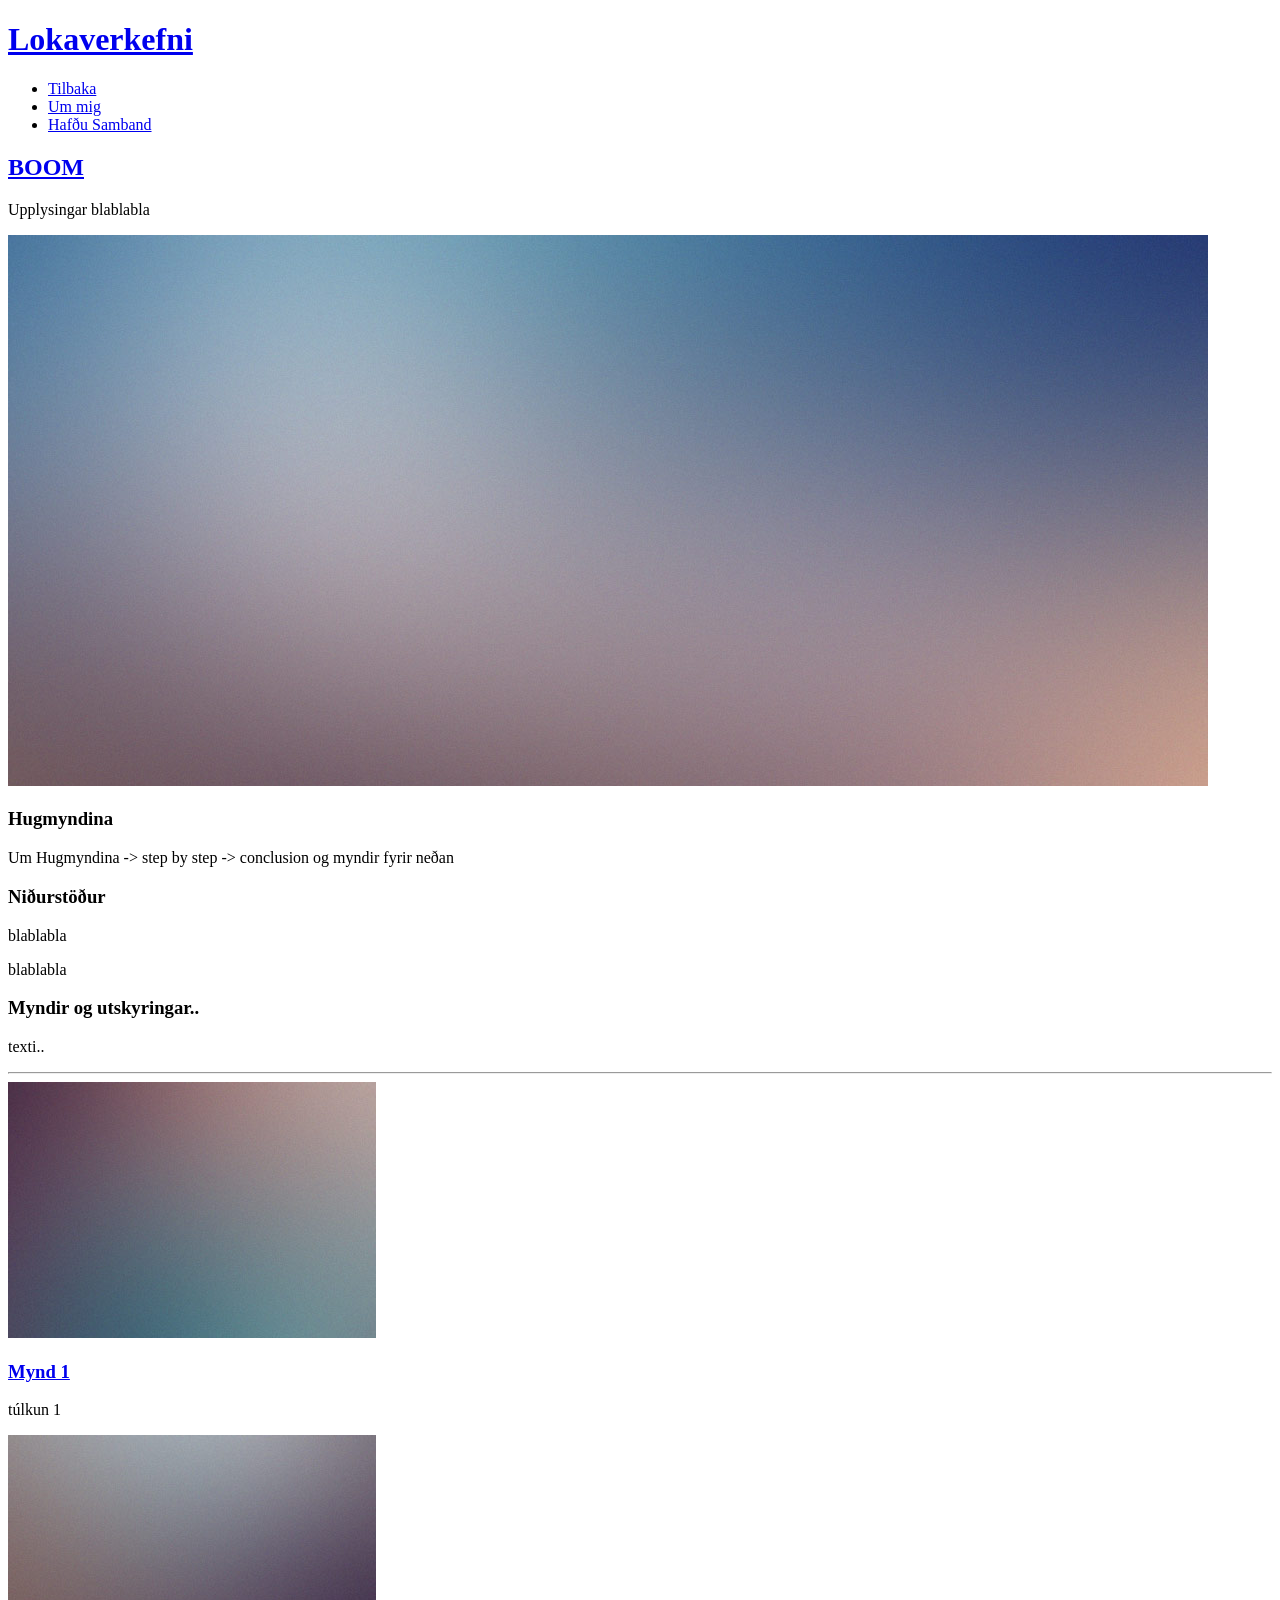
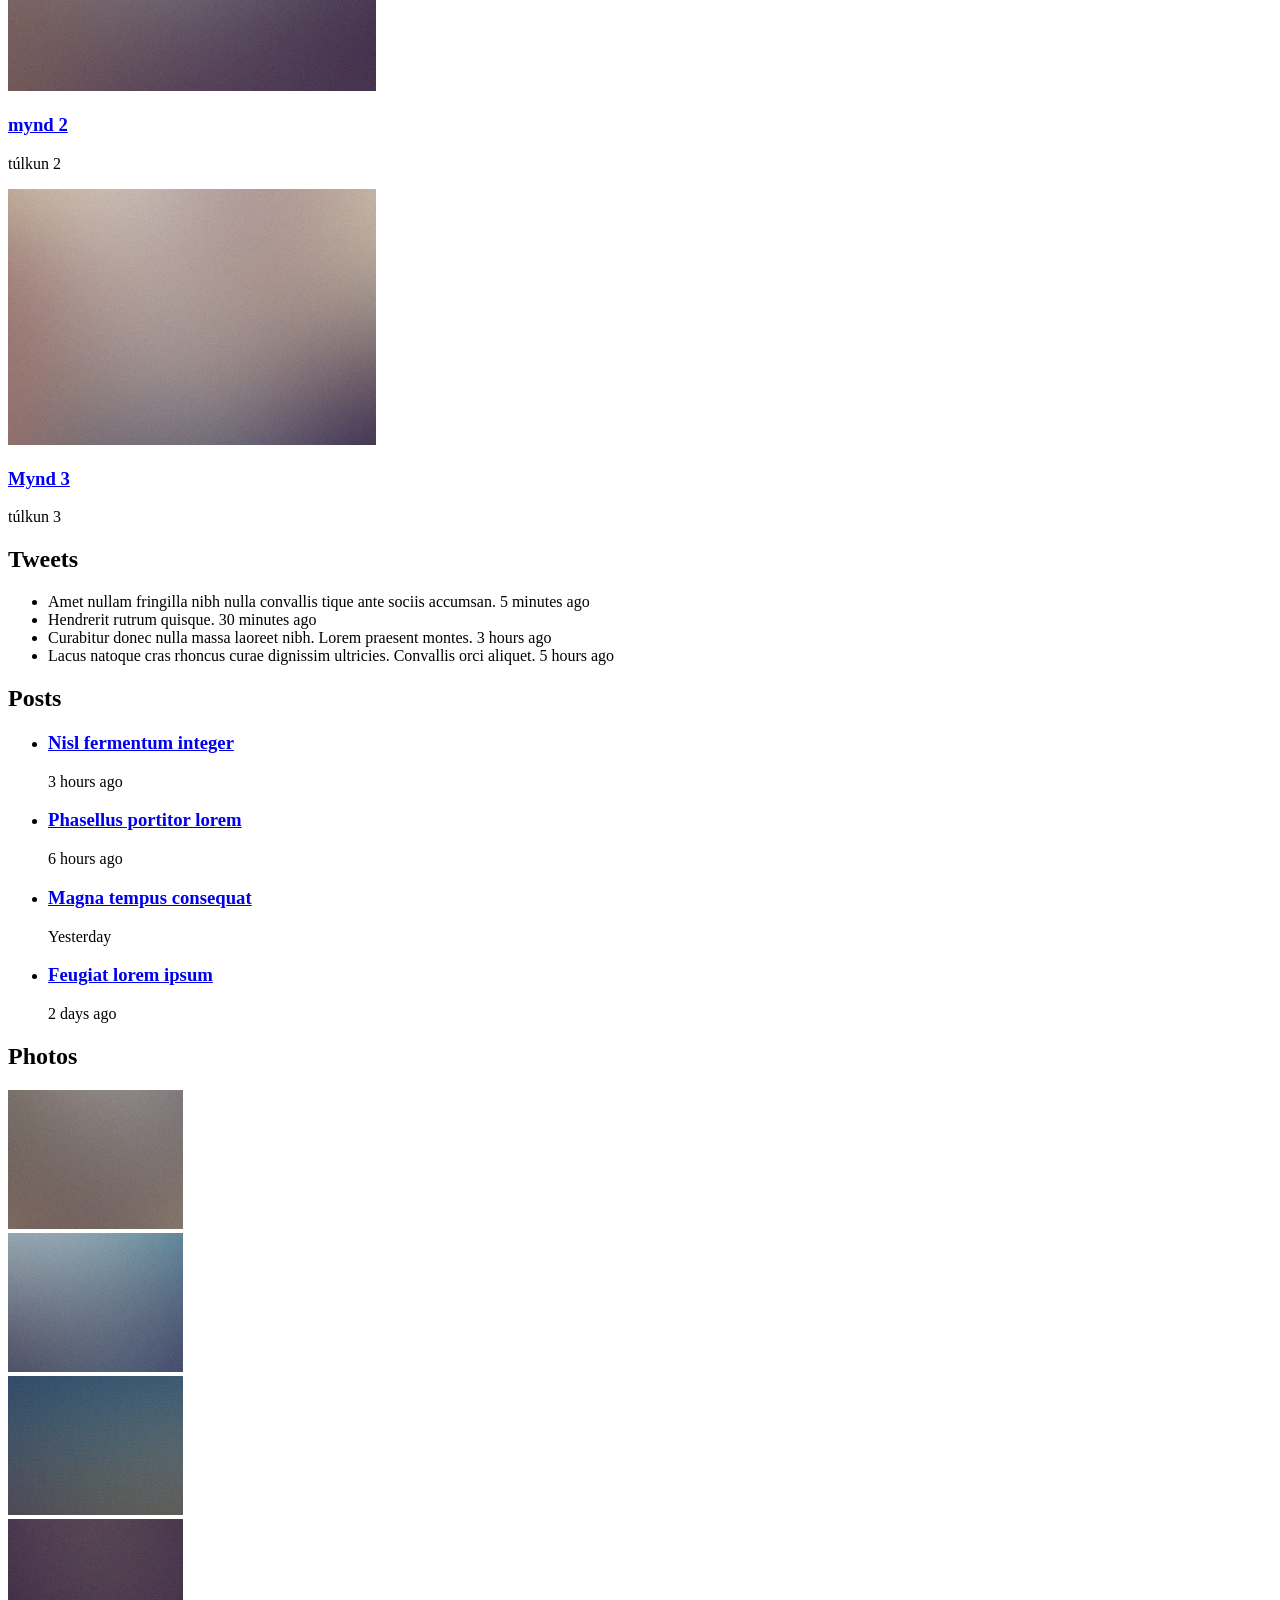
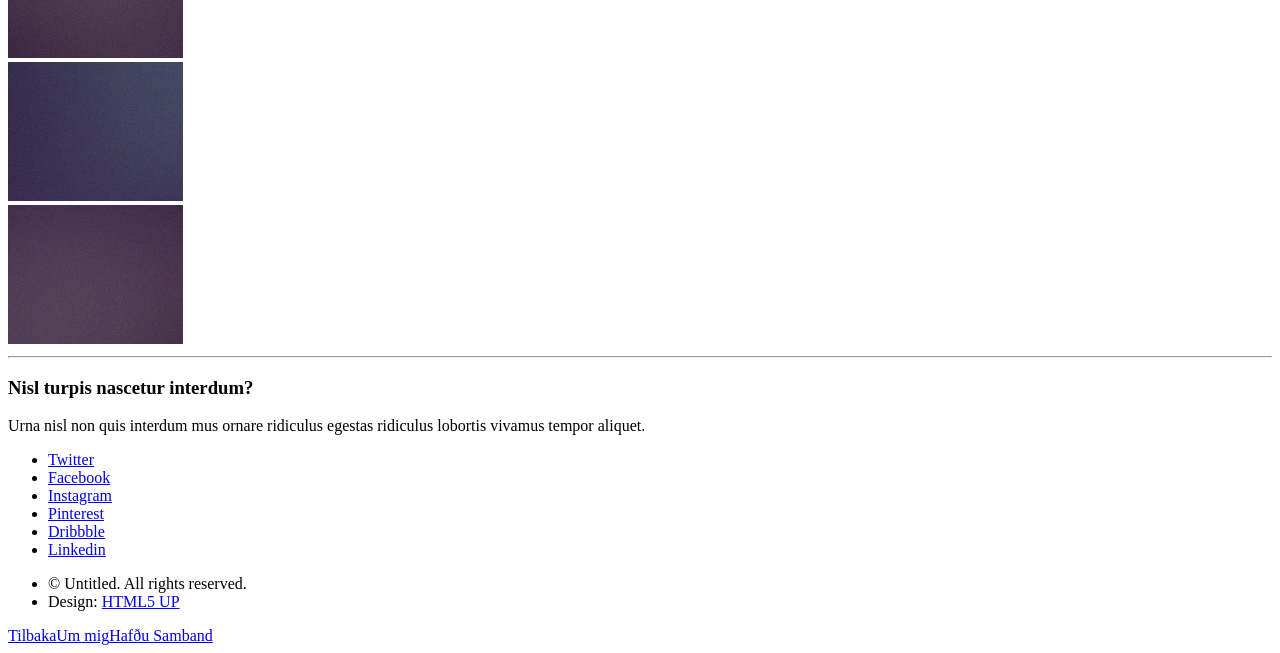
==== Lokaverkefni.html @ ed32958e "first commit" ====
<!DOCTYPE HTML>
<!--
	Helios by HTML5 UP
	html5up.net | @ajlkn
	Free for personal and commercial use under the CCA 3.0 license (html5up.net/license)
-->
<html>
	<head>
		<title>No Sidebar - Helios by HTML5 UP</title>
		<meta charset="utf-8" />
		<meta name="viewport" content="width=device-width, initial-scale=1, user-scalable=no" />
		<link rel="stylesheet" href="assets/css/main.css" />
		<noscript><link rel="stylesheet" href="assets/css/noscript.css" /></noscript>
	</head>
	<body class="no-sidebar is-preload">
		<div id="page-wrapper">

			<!-- Header -->
				<div id="header">

					<!-- Inner -->
						<div class="inner">
							<header>
								<h1><a href="index.html" id="logo">Lokaverkefni</a></h1>
							</header>
						</div>

					<!-- Nav -->
						<nav id="nav">
							<ul>
								<li><a href="index.html">Tilbaka</a></li>
								<li><a href="left-sidebar.html">Um mig</a></li>
								<li><a href="right-sidebar.html">Hafðu Samband</a></li>
							</ul>
						</nav>

				</div>

			<!-- Main -->
				<div class="wrapper style1">

					<div class="container">
						<article id="main" class="special">
							<header>
								<h2><a href="#">BOOM</a></h2>
								<p>
									Upplysingar blablabla
								</p>
							</header>
							<a href="#" class="image featured"><img src="images/pic06.jpg" alt="" /></a>
								<h3>Hugmyndina</h3>
							<p>
								Um Hugmyndina -> step by step -> conclusion og myndir fyrir neðan
							</p>
							<section>
								<header>
									<h3>Niðurstöður</h3>
								</header>
								<p>
									blablabla
								</p>
								<p>
								blablabla
								</p>
							</section>
							<section>
								<header>
									<h3>Myndir og utskyringar..</h3>
								</header>
								<p>
									texti..
								</p>
							</section>
						</article>
						<hr />
						<div class="row">
							<article class="col-4 col-12-mobile special">
								<a href="#" class="image featured"><img src="images/pic07.jpg" alt="" /></a>
								<header>
									<h3><a href="#">Mynd 1</a></h3>
								</header>
								<p>
								túlkun 1
								</p>
							</article>
							<article class="col-4 col-12-mobile special">
								<a href="#" class="image featured"><img src="images/pic08.jpg" alt="" /></a>
								<header>
									<h3><a href="#">mynd 2</a></h3>
								</header>
								<p>
								túlkun 2
								</p>
							</article>
							<article class="col-4 col-12-mobile special">
								<a href="#" class="image featured"><img src="images/pic09.jpg" alt="" /></a>
								<header>
									<h3><a href="#">Mynd 3</a></h3>
								</header>
								<p>
								túlkun 3
								</p>
							</article>
						</div>
					</div>

				</div>

			<!-- Footer -->
				<div id="footer">
					<div class="container">
						<div class="row">

							<!-- Tweets -->
								<section class="col-4 col-12-mobile">
									<header>
										<h2 class="icon brands fa-twitter circled"><span class="label">Tweets</span></h2>
									</header>
									<ul class="divided">
										<li>
											<article class="tweet">
												Amet nullam fringilla nibh nulla convallis tique ante sociis accumsan.
												<span class="timestamp">5 minutes ago</span>
											</article>
										</li>
										<li>
											<article class="tweet">
												Hendrerit rutrum quisque.
												<span class="timestamp">30 minutes ago</span>
											</article>
										</li>
										<li>
											<article class="tweet">
												Curabitur donec nulla massa laoreet nibh. Lorem praesent montes.
												<span class="timestamp">3 hours ago</span>
											</article>
										</li>
										<li>
											<article class="tweet">
												Lacus natoque cras rhoncus curae dignissim ultricies. Convallis orci aliquet.
												<span class="timestamp">5 hours ago</span>
											</article>
										</li>
									</ul>
								</section>

							<!-- Posts -->
								<section class="col-4 col-12-mobile">
									<header>
										<h2 class="icon solid fa-file circled"><span class="label">Posts</span></h2>
									</header>
									<ul class="divided">
										<li>
											<article class="post stub">
												<header>
													<h3><a href="#">Nisl fermentum integer</a></h3>
												</header>
												<span class="timestamp">3 hours ago</span>
											</article>
										</li>
										<li>
											<article class="post stub">
												<header>
													<h3><a href="#">Phasellus portitor lorem</a></h3>
												</header>
												<span class="timestamp">6 hours ago</span>
											</article>
										</li>
										<li>
											<article class="post stub">
												<header>
													<h3><a href="#">Magna tempus consequat</a></h3>
												</header>
												<span class="timestamp">Yesterday</span>
											</article>
										</li>
										<li>
											<article class="post stub">
												<header>
													<h3><a href="#">Feugiat lorem ipsum</a></h3>
												</header>
												<span class="timestamp">2 days ago</span>
											</article>
										</li>
									</ul>
								</section>

							<!-- Photos -->
								<section class="col-4 col-12-mobile">
									<header>
										<h2 class="icon solid fa-camera circled"><span class="label">Photos</span></h2>
									</header>
									<div class="row gtr-25">
										<div class="col-6">
											<a href="#" class="image fit"><img src="images/pic10.jpg" alt="" /></a>
										</div>
										<div class="col-6">
											<a href="#" class="image fit"><img src="images/pic11.jpg" alt="" /></a>
										</div>
										<div class="col-6">
											<a href="#" class="image fit"><img src="images/pic12.jpg" alt="" /></a>
										</div>
										<div class="col-6">
											<a href="#" class="image fit"><img src="images/pic13.jpg" alt="" /></a>
										</div>
										<div class="col-6">
											<a href="#" class="image fit"><img src="images/pic14.jpg" alt="" /></a>
										</div>
										<div class="col-6">
											<a href="#" class="image fit"><img src="images/pic15.jpg" alt="" /></a>
										</div>
									</div>
								</section>

						</div>
						<hr />
						<div class="row">
							<div class="col-12">

								<!-- Contact -->
									<section class="contact">
										<header>
											<h3>Nisl turpis nascetur interdum?</h3>
										</header>
										<p>Urna nisl non quis interdum mus ornare ridiculus egestas ridiculus lobortis vivamus tempor aliquet.</p>
										<ul class="icons">
											<li><a href="#" class="icon brands fa-twitter"><span class="label">Twitter</span></a></li>
											<li><a href="#" class="icon brands fa-facebook-f"><span class="label">Facebook</span></a></li>
											<li><a href="#" class="icon brands fa-instagram"><span class="label">Instagram</span></a></li>
											<li><a href="#" class="icon brands fa-pinterest"><span class="label">Pinterest</span></a></li>
											<li><a href="#" class="icon brands fa-dribbble"><span class="label">Dribbble</span></a></li>
											<li><a href="#" class="icon brands fa-linkedin-in"><span class="label">Linkedin</span></a></li>
										</ul>
									</section>

								<!-- Copyright -->
									<div class="copyright">
										<ul class="menu">
											<li>&copy; Untitled. All rights reserved.</li><li>Design: <a href="http://html5up.net">HTML5 UP</a></li>
										</ul>
									</div>

							</div>

						</div>
					</div>
				</div>

		</div>

		<!-- Scripts -->
			<script src="assets/js/jquery.min.js"></script>
			<script src="assets/js/jquery.dropotron.min.js"></script>
			<script src="assets/js/jquery.scrolly.min.js"></script>
			<script src="assets/js/jquery.scrollex.min.js"></script>
			<script src="assets/js/browser.min.js"></script>
			<script src="assets/js/breakpoints.min.js"></script>
			<script src="assets/js/util.js"></script>
			<script src="assets/js/main.js"></script>

	</body>
</html>
---- assets/css/main.css ----
@import url("https://fonts.googleapis.com/css?family=Source+Sans+Pro:300,300italic,400,400italic,600");
@import url("fontawesome-all.min.css");

/*
	Helios by HTML5 UP
	html5up.net | @ajlkn
	Free for personal and commercial use under the CCA 3.0 license (html5up.net/license)
*/

html, body, div, span, applet, object,
iframe, h1, h2, h3, h4, h5, h6, p, blockquote,
pre, a, abbr, acronym, address, big, cite,
code, del, dfn, em, img, ins, kbd, q, s, samp,
small, strike, strong, sub, sup, tt, var, b,
u, i, center, dl, dt, dd, ol, ul, li, fieldset,
form, label, legend, table, caption, tbody,
tfoot, thead, tr, th, td, article, aside,
canvas, details, embed, figure, figcaption,
footer, header, hgroup, menu, nav, output, ruby,
section, summary, time, mark, audio, video {
	margin: 0;
	padding: 0;
	border: 0;
	font-size: 100%;
	font: inherit;
	vertical-align: baseline;}

article, aside, details, figcaption, figure,
footer, header, hgroup, menu, nav, section {
	display: block;}

body {
	line-height: 1;
}

ol, ul {
	list-style: none;
}

blockquote, q {
	quotes: none;
}

	blockquote:before, blockquote:after, q:before, q:after {
		content: '';
		content: none;
	}

table {
	border-collapse: collapse;
	border-spacing: 0;
}

body {
	-webkit-text-size-adjust: none;
}

mark {
	background-color: transparent;
	color: inherit;
}

input::-moz-focus-inner {
	border: 0;
	padding: 0;
}

input, select, textarea {
	-moz-appearance: none;
	-webkit-appearance: none;
	-ms-appearance: none;
	appearance: none;
}

/* Basic */

	html {
		box-sizing: border-box;
	}

	*, *:before, *:after {
		box-sizing: inherit;
	}

	body {
		background: #f0f4f4;
		color: #5b5b5b;
		font-size: 15pt;
		line-height: 1.85em;
		font-family: 'Source Sans Pro', sans-serif;
		font-weight: 300;
	}

		body.is-preload *, body.is-preload *:before, body.is-preload *:after {
			-moz-animation: none !important;
			-webkit-animation: none !important;
			-ms-animation: none !important;
			animation: none !important;
			-moz-transition: none !important;
			-webkit-transition: none !important;
			-ms-transition: none !important;
			transition: none !important;
		}

	input, textarea, select {
		font-size: 15pt;
		line-height: 1.85em;
		font-family: 'Source Sans Pro', sans-serif;
		font-weight: 300;
	}

	h1, h2, h3, h4, h5, h6 {
		font-weight: 400;
		color: #483949;
		line-height: 1.25em;
	}

	h1 a, h2 a, h3 a, h4 a, h5 a, h6 a {
		color: inherit;
		text-decoration: none;
		border-bottom-color: transparent;
	}

	h1 strong, h2 strong, h3 strong, h4 strong, h5 strong, h6 strong {
		font-weight: 600;
	}

	h2 {
		font-size: 2.85em;
	}

	h3 {
		font-size: 1.25em;
	}

	h4 {
		font-size: 1em;
		margin: 0 0 0.25em 0;
	}

	strong, b {
		font-weight: 400;
		color: #483949;
	}

	em, i {
		font-style: italic;
	}

	a {
		color: inherit;
		border-bottom: solid 1px rgba(128, 128, 128, 0.15);
		text-decoration: none;
		-moz-transition: background-color 0.35s ease-in-out, color 0.35s ease-in-out, border-bottom-color 0.35s ease-in-out;
		-webkit-transition: background-color 0.35s ease-in-out, color 0.35s ease-in-out, border-bottom-color 0.35s ease-in-out;
		-ms-transition: background-color 0.35s ease-in-out, color 0.35s ease-in-out, border-bottom-color 0.35s ease-in-out;
		transition: background-color 0.35s ease-in-out, color 0.35s ease-in-out, border-bottom-color 0.35s ease-in-out;
	}

		a:hover {
			color: #ef8376;
			border-bottom-color: transparent;
		}

	sub {
		position: relative;
		top: 0.5em;
		font-size: 0.8em;
	}

	sup {
		position: relative;
		top: -0.5em;
		font-size: 0.8em;
	}

	blockquote {
		border-left: solid 0.5em #ddd;
		padding: 1em 0 1em 2em;
		font-style: italic;
	}

	p, ul, ol, dl, table {
		margin-bottom: 1em;
	}

	p {
		text-align: justify;
	}

	br.clear {
		clear: both;
	}

	hr {
		position: relative;
		display: block;
		border: 0;
		top: 4.5em;
		margin-bottom: 9em;
		height: 6px;
		border-top: solid 1px rgba(128, 128, 128, 0.2);
		border-bottom: solid 1px rgba(128, 128, 128, 0.2);
	}

		hr:before, hr:after {
			content: '';
			position: absolute;
			top: -8px;
			display: block;
			width: 1px;
			height: 21px;
			background: rgba(128, 128, 128, 0.2);
		}

		hr:before {
			left: -1px;
		}

		hr:after {
			right: -1px;
		}

	.timestamp {
		color: rgba(128, 128, 128, 0.75);
		font-size: 0.8em;
	}

/* Container */

	.container {
		margin: 0 auto;
		max-width: 100%;
		width: 1400px;
	}

		@media screen and (max-width: 1680px) {

			.container {
				width: 1200px;
			}

		}

		@media screen and (max-width: 1280px) {

			.container {
				width: 100%;
			}

		}

		@media screen and (max-width: 960px) {

			.container {
				width: 100%;
			}

		}

		@media screen and (max-width: 840px) {

			.container {
				width: 100%;
			}

		}

		@media screen and (max-width: 736px) {

			.container {
				width: 100%;
			}

		}

/* Row */

	.row {
		display: flex;
		flex-wrap: wrap;
		box-sizing: border-box;
		align-items: stretch;
	}

		.row > * {
			box-sizing: border-box;
		}

		.row.gtr-uniform > * > :last-child {
			margin-bottom: 0;
		}

		.row.aln-left {
			justify-content: flex-start;
		}

		.row.aln-center {
			justify-content: center;
		}

		.row.aln-right {
			justify-content: flex-end;
		}

		.row.aln-top {
			align-items: flex-start;
		}

		.row.aln-middle {
			align-items: center;
		}

		.row.aln-bottom {
			align-items: flex-end;
		}

		.row > .imp {
			order: -1;
		}

		.row > .col-1 {
			width: 8.33333%;
		}

		.row > .off-1 {
			margin-left: 8.33333%;
		}

		.row > .col-2 {
			width: 16.66667%;
		}

		.row > .off-2 {
			margin-left: 16.66667%;
		}

		.row > .col-3 {
			width: 25%;
		}

		.row > .off-3 {
			margin-left: 25%;
		}

		.row > .col-4 {
			width: 33.33333%;
		}

		.row > .off-4 {
			margin-left: 33.33333%;
		}

		.row > .col-5 {
			width: 41.66667%;
		}

		.row > .off-5 {
			margin-left: 41.66667%;
		}

		.row > .col-6 {
			width: 50%;
		}

		.row > .off-6 {
			margin-left: 50%;
		}

		.row > .col-7 {
			width: 58.33333%;
		}

		.row > .off-7 {
			margin-left: 58.33333%;
		}

		.row > .col-8 {
			width: 66.66667%;
		}

		.row > .off-8 {
			margin-left: 66.66667%;
		}

		.row > .col-9 {
			width: 75%;
		}

		.row > .off-9 {
			margin-left: 75%;
		}

		.row > .col-10 {
			width: 83.33333%;
		}

		.row > .off-10 {
			margin-left: 83.33333%;
		}

		.row > .col-11 {
			width: 91.66667%;
		}

		.row > .off-11 {
			margin-left: 91.66667%;
		}

		.row > .col-12 {
			width: 100%;
		}

		.row > .off-12 {
			margin-left: 100%;
		}

		.row.gtr-0 {
			margin-top: 0px;
			margin-left: 0px;
		}

			.row.gtr-0 > * {
				padding: 0px 0 0 0px;
			}

			.row.gtr-0.gtr-uniform {
				margin-top: 0px;
			}

				.row.gtr-0.gtr-uniform > * {
					padding-top: 0px;
				}

		.row.gtr-25 {
			margin-top: -10px;
			margin-left: -10px;
		}

			.row.gtr-25 > * {
				padding: 10px 0 0 10px;
			}

			.row.gtr-25.gtr-uniform {
				margin-top: -10px;
			}

				.row.gtr-25.gtr-uniform > * {
					padding-top: 10px;
				}

		.row.gtr-50 {
			margin-top: -20px;
			margin-left: -20px;
		}

			.row.gtr-50 > * {
				padding: 20px 0 0 20px;
			}

			.row.gtr-50.gtr-uniform {
				margin-top: -20px;
			}

				.row.gtr-50.gtr-uniform > * {
					padding-top: 20px;
				}

		.row {
			margin-top: -40px;
			margin-left: -40px;
		}

			.row > * {
				padding: 40px 0 0 40px;
			}

			.row.gtr-uniform {
				margin-top: -40px;
			}

				.row.gtr-uniform > * {
					padding-top: 40px;
				}

		.row.gtr-150 {
			margin-top: -60px;
			margin-left: -60px;
		}

			.row.gtr-150 > * {
				padding: 60px 0 0 60px;
			}

			.row.gtr-150.gtr-uniform {
				margin-top: -60px;
			}

				.row.gtr-150.gtr-uniform > * {
					padding-top: 60px;
				}

		.row.gtr-200 {
			margin-top: -80px;
			margin-left: -80px;
		}

			.row.gtr-200 > * {
				padding: 80px 0 0 80px;
			}

			.row.gtr-200.gtr-uniform {
				margin-top: -80px;
			}

				.row.gtr-200.gtr-uniform > * {
					padding-top: 80px;
				}

		@media screen and (max-width: 1680px) {

			.row {
				display: flex;
				flex-wrap: wrap;
				box-sizing: border-box;
				align-items: stretch;
			}

				.row > * {
					box-sizing: border-box;
				}

				.row.gtr-uniform > * > :last-child {
					margin-bottom: 0;
				}

				.row.aln-left {
					justify-content: flex-start;
				}

				.row.aln-center {
					justify-content: center;
				}

				.row.aln-right {
					justify-content: flex-end;
				}

				.row.aln-top {
					align-items: flex-start;
				}

				.row.aln-middle {
					align-items: center;
				}

				.row.aln-bottom {
					align-items: flex-end;
				}

				.row > .imp-wide {
					order: -1;
				}

				.row > .col-1-wide {
					width: 8.33333%;
				}

				.row > .off-1-wide {
					margin-left: 8.33333%;
				}

				.row > .col-2-wide {
					width: 16.66667%;
				}

				.row > .off-2-wide {
					margin-left: 16.66667%;
				}

				.row > .col-3-wide {
					width: 25%;
				}

				.row > .off-3-wide {
					margin-left: 25%;
				}

				.row > .col-4-wide {
					width: 33.33333%;
				}

				.row > .off-4-wide {
					margin-left: 33.33333%;
				}

				.row > .col-5-wide {
					width: 41.66667%;
				}

				.row > .off-5-wide {
					margin-left: 41.66667%;
				}

				.row > .col-6-wide {
					width: 50%;
				}

				.row > .off-6-wide {
					margin-left: 50%;
				}

				.row > .col-7-wide {
					width: 58.33333%;
				}

				.row > .off-7-wide {
					margin-left: 58.33333%;
				}

				.row > .col-8-wide {
					width: 66.66667%;
				}

				.row > .off-8-wide {
					margin-left: 66.66667%;
				}

				.row > .col-9-wide {
					width: 75%;
				}

				.row > .off-9-wide {
					margin-left: 75%;
				}

				.row > .col-10-wide {
					width: 83.33333%;
				}

				.row > .off-10-wide {
					margin-left: 83.33333%;
				}

				.row > .col-11-wide {
					width: 91.66667%;
				}

				.row > .off-11-wide {
					margin-left: 91.66667%;
				}

				.row > .col-12-wide {
					width: 100%;
				}

				.row > .off-12-wide {
					margin-left: 100%;
				}

				.row.gtr-0 {
					margin-top: 0px;
					margin-left: 0px;
				}

					.row.gtr-0 > * {
						padding: 0px 0 0 0px;
					}

					.row.gtr-0.gtr-uniform {
						margin-top: 0px;
					}

						.row.gtr-0.gtr-uniform > * {
							padding-top: 0px;
						}

				.row.gtr-25 {
					margin-top: -10px;
					margin-left: -10px;
				}

					.row.gtr-25 > * {
						padding: 10px 0 0 10px;
					}

					.row.gtr-25.gtr-uniform {
						margin-top: -10px;
					}

						.row.gtr-25.gtr-uniform > * {
							padding-top: 10px;
						}

				.row.gtr-50 {
					margin-top: -20px;
					margin-left: -20px;
				}

					.row.gtr-50 > * {
						padding: 20px 0 0 20px;
					}

					.row.gtr-50.gtr-uniform {
						margin-top: -20px;
					}

						.row.gtr-50.gtr-uniform > * {
							padding-top: 20px;
						}

				.row {
					margin-top: -40px;
					margin-left: -40px;
				}

					.row > * {
						padding: 40px 0 0 40px;
					}

					.row.gtr-uniform {
						margin-top: -40px;
					}

						.row.gtr-uniform > * {
							padding-top: 40px;
						}

				.row.gtr-150 {
					margin-top: -60px;
					margin-left: -60px;
				}

					.row.gtr-150 > * {
						padding: 60px 0 0 60px;
					}

					.row.gtr-150.gtr-uniform {
						margin-top: -60px;
					}

						.row.gtr-150.gtr-uniform > * {
							padding-top: 60px;
						}

				.row.gtr-200 {
					margin-top: -80px;
					margin-left: -80px;
				}

					.row.gtr-200 > * {
						padding: 80px 0 0 80px;
					}

					.row.gtr-200.gtr-uniform {
						margin-top: -80px;
					}

						.row.gtr-200.gtr-uniform > * {
							padding-top: 80px;
						}

		}

		@media screen and (max-width: 1280px) {

			.row {
				display: flex;
				flex-wrap: wrap;
				box-sizing: border-box;
				align-items: stretch;
			}

				.row > * {
					box-sizing: border-box;
				}

				.row.gtr-uniform > * > :last-child {
					margin-bottom: 0;
				}

				.row.aln-left {
					justify-content: flex-start;
				}

				.row.aln-center {
					justify-content: center;
				}

				.row.aln-right {
					justify-content: flex-end;
				}

				.row.aln-top {
					align-items: flex-start;
				}

				.row.aln-middle {
					align-items: center;
				}

				.row.aln-bottom {
					align-items: flex-end;
				}

				.row > .imp-normal {
					order: -1;
				}

				.row > .col-1-normal {
					width: 8.33333%;
				}

				.row > .off-1-normal {
					margin-left: 8.33333%;
				}

				.row > .col-2-normal {
					width: 16.66667%;
				}

				.row > .off-2-normal {
					margin-left: 16.66667%;
				}

				.row > .col-3-normal {
					width: 25%;
				}

				.row > .off-3-normal {
					margin-left: 25%;
				}

				.row > .col-4-normal {
					width: 33.33333%;
				}

				.row > .off-4-normal {
					margin-left: 33.33333%;
				}

				.row > .col-5-normal {
					width: 41.66667%;
				}

				.row > .off-5-normal {
					margin-left: 41.66667%;
				}

				.row > .col-6-normal {
					width: 50%;
				}

				.row > .off-6-normal {
					margin-left: 50%;
				}

				.row > .col-7-normal {
					width: 58.33333%;
				}

				.row > .off-7-normal {
					margin-left: 58.33333%;
				}

				.row > .col-8-normal {
					width: 66.66667%;
				}

				.row > .off-8-normal {
					margin-left: 66.66667%;
				}

				.row > .col-9-normal {
					width: 75%;
				}

				.row > .off-9-normal {
					margin-left: 75%;
				}

				.row > .col-10-normal {
					width: 83.33333%;
				}

				.row > .off-10-normal {
					margin-left: 83.33333%;
				}

				.row > .col-11-normal {
					width: 91.66667%;
				}

				.row > .off-11-normal {
					margin-left: 91.66667%;
				}

				.row > .col-12-normal {
					width: 100%;
				}

				.row > .off-12-normal {
					margin-left: 100%;
				}

				.row.gtr-0 {
					margin-top: 0px;
					margin-left: 0px;
				}

					.row.gtr-0 > * {
						padding: 0px 0 0 0px;
					}

					.row.gtr-0.gtr-uniform {
						margin-top: 0px;
					}

						.row.gtr-0.gtr-uniform > * {
							padding-top: 0px;
						}

				.row.gtr-25 {
					margin-top: -9px;
					margin-left: -9px;
				}

					.row.gtr-25 > * {
						padding: 9px 0 0 9px;
					}

					.row.gtr-25.gtr-uniform {
						margin-top: -9px;
					}

						.row.gtr-25.gtr-uniform > * {
							padding-top: 9px;
						}

				.row.gtr-50 {
					margin-top: -18px;
					margin-left: -18px;
				}

					.row.gtr-50 > * {
						padding: 18px 0 0 18px;
					}

					.row.gtr-50.gtr-uniform {
						margin-top: -18px;
					}

						.row.gtr-50.gtr-uniform > * {
							padding-top: 18px;
						}

				.row {
					margin-top: -36px;
					margin-left: -36px;
				}

					.row > * {
						padding: 36px 0 0 36px;
					}

					.row.gtr-uniform {
						margin-top: -36px;
					}

						.row.gtr-uniform > * {
							padding-top: 36px;
						}

				.row.gtr-150 {
					margin-top: -54px;
					margin-left: -54px;
				}

					.row.gtr-150 > * {
						padding: 54px 0 0 54px;
					}

					.row.gtr-150.gtr-uniform {
						margin-top: -54px;
					}

						.row.gtr-150.gtr-uniform > * {
							padding-top: 54px;
						}

				.row.gtr-200 {
					margin-top: -72px;
					margin-left: -72px;
				}

					.row.gtr-200 > * {
						padding: 72px 0 0 72px;
					}

					.row.gtr-200.gtr-uniform {
						margin-top: -72px;
					}

						.row.gtr-200.gtr-uniform > * {
							padding-top: 72px;
						}

		}

		@media screen and (max-width: 960px) {

			.row {
				display: flex;
				flex-wrap: wrap;
				box-sizing: border-box;
				align-items: stretch;
			}

				.row > * {
					box-sizing: border-box;
				}

				.row.gtr-uniform > * > :last-child {
					margin-bottom: 0;
				}

				.row.aln-left {
					justify-content: flex-start;
				}

				.row.aln-center {
					justify-content: center;
				}

				.row.aln-right {
					justify-content: flex-end;
				}

				.row.aln-top {
					align-items: flex-start;
				}

				.row.aln-middle {
					align-items: center;
				}

				.row.aln-bottom {
					align-items: flex-end;
				}

				.row > .imp-narrow {
					order: -1;
				}

				.row > .col-1-narrow {
					width: 8.33333%;
				}

				.row > .off-1-narrow {
					margin-left: 8.33333%;
				}

				.row > .col-2-narrow {
					width: 16.66667%;
				}

				.row > .off-2-narrow {
					margin-left: 16.66667%;
				}

				.row > .col-3-narrow {
					width: 25%;
				}

				.row > .off-3-narrow {
					margin-left: 25%;
				}

				.row > .col-4-narrow {
					width: 33.33333%;
				}

				.row > .off-4-narrow {
					margin-left: 33.33333%;
				}

				.row > .col-5-narrow {
					width: 41.66667%;
				}

				.row > .off-5-narrow {
					margin-left: 41.66667%;
				}

				.row > .col-6-narrow {
					width: 50%;
				}

				.row > .off-6-narrow {
					margin-left: 50%;
				}

				.row > .col-7-narrow {
					width: 58.33333%;
				}

				.row > .off-7-narrow {
					margin-left: 58.33333%;
				}

				.row > .col-8-narrow {
					width: 66.66667%;
				}

				.row > .off-8-narrow {
					margin-left: 66.66667%;
				}

				.row > .col-9-narrow {
					width: 75%;
				}

				.row > .off-9-narrow {
					margin-left: 75%;
				}

				.row > .col-10-narrow {
					width: 83.33333%;
				}

				.row > .off-10-narrow {
					margin-left: 83.33333%;
				}

				.row > .col-11-narrow {
					width: 91.66667%;
				}

				.row > .off-11-narrow {
					margin-left: 91.66667%;
				}

				.row > .col-12-narrow {
					width: 100%;
				}

				.row > .off-12-narrow {
					margin-left: 100%;
				}

				.row.gtr-0 {
					margin-top: 0px;
					margin-left: 0px;
				}

					.row.gtr-0 > * {
						padding: 0px 0 0 0px;
					}

					.row.gtr-0.gtr-uniform {
						margin-top: 0px;
					}

						.row.gtr-0.gtr-uniform > * {
							padding-top: 0px;
						}

				.row.gtr-25 {
					margin-top: -8px;
					margin-left: -8px;
				}

					.row.gtr-25 > * {
						padding: 8px 0 0 8px;
					}

					.row.gtr-25.gtr-uniform {
						margin-top: -8px;
					}

						.row.gtr-25.gtr-uniform > * {
							padding-top: 8px;
						}

				.row.gtr-50 {
					margin-top: -16px;
					margin-left: -16px;
				}

					.row.gtr-50 > * {
						padding: 16px 0 0 16px;
					}

					.row.gtr-50.gtr-uniform {
						margin-top: -16px;
					}

						.row.gtr-50.gtr-uniform > * {
							padding-top: 16px;
						}

				.row {
					margin-top: -32px;
					margin-left: -32px;
				}

					.row > * {
						padding: 32px 0 0 32px;
					}

					.row.gtr-uniform {
						margin-top: -32px;
					}

						.row.gtr-uniform > * {
							padding-top: 32px;
						}

				.row.gtr-150 {
					margin-top: -48px;
					margin-left: -48px;
				}

					.row.gtr-150 > * {
						padding: 48px 0 0 48px;
					}

					.row.gtr-150.gtr-uniform {
						margin-top: -48px;
					}

						.row.gtr-150.gtr-uniform > * {
							padding-top: 48px;
						}

				.row.gtr-200 {
					margin-top: -64px;
					margin-left: -64px;
				}

					.row.gtr-200 > * {
						padding: 64px 0 0 64px;
					}

					.row.gtr-200.gtr-uniform {
						margin-top: -64px;
					}

						.row.gtr-200.gtr-uniform > * {
							padding-top: 64px;
						}

		}

		@media screen and (max-width: 840px) {

			.row {
				display: flex;
				flex-wrap: wrap;
				box-sizing: border-box;
				align-items: stretch;
			}

				.row > * {
					box-sizing: border-box;
				}

				.row.gtr-uniform > * > :last-child {
					margin-bottom: 0;
				}

				.row.aln-left {
					justify-content: flex-start;
				}

				.row.aln-center {
					justify-content: center;
				}

				.row.aln-right {
					justify-content: flex-end;
				}

				.row.aln-top {
					align-items: flex-start;
				}

				.row.aln-middle {
					align-items: center;
				}

				.row.aln-bottom {
					align-items: flex-end;
				}

				.row > .imp-narrower {
					order: -1;
				}

				.row > .col-1-narrower {
					width: 8.33333%;
				}

				.row > .off-1-narrower {
					margin-left: 8.33333%;
				}

				.row > .col-2-narrower {
					width: 16.66667%;
				}

				.row > .off-2-narrower {
					margin-left: 16.66667%;
				}

				.row > .col-3-narrower {
					width: 25%;
				}

				.row > .off-3-narrower {
					margin-left: 25%;
				}

				.row > .col-4-narrower {
					width: 33.33333%;
				}

				.row > .off-4-narrower {
					margin-left: 33.33333%;
				}

				.row > .col-5-narrower {
					width: 41.66667%;
				}

				.row > .off-5-narrower {
					margin-left: 41.66667%;
				}

				.row > .col-6-narrower {
					width: 50%;
				}

				.row > .off-6-narrower {
					margin-left: 50%;
				}

				.row > .col-7-narrower {
					width: 58.33333%;
				}

				.row > .off-7-narrower {
					margin-left: 58.33333%;
				}

				.row > .col-8-narrower {
					width: 66.66667%;
				}

				.row > .off-8-narrower {
					margin-left: 66.66667%;
				}

				.row > .col-9-narrower {
					width: 75%;
				}

				.row > .off-9-narrower {
					margin-left: 75%;
				}

				.row > .col-10-narrower {
					width: 83.33333%;
				}

				.row > .off-10-narrower {
					margin-left: 83.33333%;
				}

				.row > .col-11-narrower {
					width: 91.66667%;
				}

				.row > .off-11-narrower {
					margin-left: 91.66667%;
				}

				.row > .col-12-narrower {
					width: 100%;
				}

				.row > .off-12-narrower {
					margin-left: 100%;
				}

				.row.gtr-0 {
					margin-top: 0px;
					margin-left: 0px;
				}

					.row.gtr-0 > * {
						padding: 0px 0 0 0px;
					}

					.row.gtr-0.gtr-uniform {
						margin-top: 0px;
					}

						.row.gtr-0.gtr-uniform > * {
							padding-top: 0px;
						}

				.row.gtr-25 {
					margin-top: -8px;
					margin-left: -8px;
				}

					.row.gtr-25 > * {
						padding: 8px 0 0 8px;
					}

					.row.gtr-25.gtr-uniform {
						margin-top: -8px;
					}

						.row.gtr-25.gtr-uniform > * {
							padding-top: 8px;
						}

				.row.gtr-50 {
					margin-top: -16px;
					margin-left: -16px;
				}

					.row.gtr-50 > * {
						padding: 16px 0 0 16px;
					}

					.row.gtr-50.gtr-uniform {
						margin-top: -16px;
					}

						.row.gtr-50.gtr-uniform > * {
							padding-top: 16px;
						}

				.row {
					margin-top: -32px;
					margin-left: -32px;
				}

					.row > * {
						padding: 32px 0 0 32px;
					}

					.row.gtr-uniform {
						margin-top: -32px;
					}

						.row.gtr-uniform > * {
							padding-top: 32px;
						}

				.row.gtr-150 {
					margin-top: -48px;
					margin-left: -48px;
				}

					.row.gtr-150 > * {
						padding: 48px 0 0 48px;
					}

					.row.gtr-150.gtr-uniform {
						margin-top: -48px;
					}

						.row.gtr-150.gtr-uniform > * {
							padding-top: 48px;
						}

				.row.gtr-200 {
					margin-top: -64px;
					margin-left: -64px;
				}

					.row.gtr-200 > * {
						padding: 64px 0 0 64px;
					}

					.row.gtr-200.gtr-uniform {
						margin-top: -64px;
					}

						.row.gtr-200.gtr-uniform > * {
							padding-top: 64px;
						}

		}

		@media screen and (max-width: 736px) {

			.row {
				display: flex;
				flex-wrap: wrap;
				box-sizing: border-box;
				align-items: stretch;
			}

				.row > * {
					box-sizing: border-box;
				}

				.row.gtr-uniform > * > :last-child {
					margin-bottom: 0;
				}

				.row.aln-left {
					justify-content: flex-start;
				}

				.row.aln-center {
					justify-content: center;
				}

				.row.aln-right {
					justify-content: flex-end;
				}

				.row.aln-top {
					align-items: flex-start;
				}

				.row.aln-middle {
					align-items: center;
				}

				.row.aln-bottom {
					align-items: flex-end;
				}

				.row > .imp-mobile {
					order: -1;
				}

				.row > .col-1-mobile {
					width: 8.33333%;
				}

				.row > .off-1-mobile {
					margin-left: 8.33333%;
				}

				.row > .col-2-mobile {
					width: 16.66667%;
				}

				.row > .off-2-mobile {
					margin-left: 16.66667%;
				}

				.row > .col-3-mobile {
					width: 25%;
				}

				.row > .off-3-mobile {
					margin-left: 25%;
				}

				.row > .col-4-mobile {
					width: 33.33333%;
				}

				.row > .off-4-mobile {
					margin-left: 33.33333%;
				}

				.row > .col-5-mobile {
					width: 41.66667%;
				}

				.row > .off-5-mobile {
					margin-left: 41.66667%;
				}

				.row > .col-6-mobile {
					width: 50%;
				}

				.row > .off-6-mobile {
					margin-left: 50%;
				}

				.row > .col-7-mobile {
					width: 58.33333%;
				}

				.row > .off-7-mobile {
					margin-left: 58.33333%;
				}

				.row > .col-8-mobile {
					width: 66.66667%;
				}

				.row > .off-8-mobile {
					margin-left: 66.66667%;
				}

				.row > .col-9-mobile {
					width: 75%;
				}

				.row > .off-9-mobile {
					margin-left: 75%;
				}

				.row > .col-10-mobile {
					width: 83.33333%;
				}

				.row > .off-10-mobile {
					margin-left: 83.33333%;
				}

				.row > .col-11-mobile {
					width: 91.66667%;
				}

				.row > .off-11-mobile {
					margin-left: 91.66667%;
				}

				.row > .col-12-mobile {
					width: 100%;
				}

				.row > .off-12-mobile {
					margin-left: 100%;
				}

				.row.gtr-0 {
					margin-top: 0px;
					margin-left: 0px;
				}

					.row.gtr-0 > * {
						padding: 0px 0 0 0px;
					}

					.row.gtr-0.gtr-uniform {
						margin-top: 0px;
					}

						.row.gtr-0.gtr-uniform > * {
							padding-top: 0px;
						}

				.row.gtr-25 {
					margin-top: -5px;
					margin-left: -5px;
				}

					.row.gtr-25 > * {
						padding: 5px 0 0 5px;
					}

					.row.gtr-25.gtr-uniform {
						margin-top: -5px;
					}

						.row.gtr-25.gtr-uniform > * {
							padding-top: 5px;
						}

				.row.gtr-50 {
					margin-top: -10px;
					margin-left: -10px;
				}

					.row.gtr-50 > * {
						padding: 10px 0 0 10px;
					}

					.row.gtr-50.gtr-uniform {
						margin-top: -10px;
					}

						.row.gtr-50.gtr-uniform > * {
							padding-top: 10px;
						}

				.row {
					margin-top: -20px;
					margin-left: -20px;
				}

					.row > * {
						padding: 20px 0 0 20px;
					}

					.row.gtr-uniform {
						margin-top: -20px;
					}

						.row.gtr-uniform > * {
							padding-top: 20px;
						}

				.row.gtr-150 {
					margin-top: -30px;
					margin-left: -30px;
				}

					.row.gtr-150 > * {
						padding: 30px 0 0 30px;
					}

					.row.gtr-150.gtr-uniform {
						margin-top: -30px;
					}

						.row.gtr-150.gtr-uniform > * {
							padding-top: 30px;
						}

				.row.gtr-200 {
					margin-top: -40px;
					margin-left: -40px;
				}

					.row.gtr-200 > * {
						padding: 40px 0 0 40px;
					}

					.row.gtr-200.gtr-uniform {
						margin-top: -40px;
					}

						.row.gtr-200.gtr-uniform > * {
							padding-top: 40px;
						}

		}

/* Sections/Article */

	section, article {
		margin-bottom: 3em;
	}

		section > :last-child, section:last-child, article > :last-child, article:last-child {
			margin-bottom: 0;
		}

		section.special > header, section.special > footer, article.special > header, article.special > footer {
			text-align: center;
		}

	.row > section, .row > article {
		margin-bottom: 0;
	}

	header {
		margin: 0 0 1em 0;
	}

		header > p {
			display: block;
			font-size: 1.5em;
			margin: 1em 0 2em 0;
			line-height: 1.5em;
			text-align: inherit;
		}

	footer {
		margin: 2.5em 0 0 0;
	}

/* Image */

	.image {
		position: relative;
		display: inline-block;
		border: 0;
		outline: 0;
	}

		.image img {
			display: block;
			width: 100%;
		}

		.image.fit {
			display: block;
			width: 100%;
		}

		.image.featured {
			display: block;
			width: 100%;
			margin: 0 0 4em 0;
		}

		.image.left {
			float: left;
			margin: 0 2em 2em 0;
		}

		.image.centered {
			display: block;
			margin: 0 0 2em 0;
		}

			.image.centered img {
				margin: 0 auto;
				width: auto;
			}

/* List */

	ul {
		list-style: disc;
		padding-left: 1em;
	}

		ul li {
			padding-left: 0.5em;
		}

	ol {
		list-style: decimal;
		padding-left: 1.25em;
	}

		ol li {
			padding-left: 0.25em;
		}

/* Actions */

	ul.actions {
		margin: 3em 0 0 0;
		list-style: none;
		padding-left: 0;
	}

		form ul.actions {
			margin-top: 0;
		}

		ul.actions li {
			display: inline-block;
			margin: 0 0.75em 0 0.75em;
			padding-left: 0;
		}

			ul.actions li:first-child {
				margin-left: 0;
			}

			ul.actions li:last-child {
				margin-right: 0;
			}

/* Divided */

	ul.divided {
		list-style: none;
		padding-left: 0;
	}

		ul.divided li {
			border-top: solid 1px rgba(128, 128, 128, 0.2);
			padding-top: 1.5em;
			margin-top: 1.5em;
			padding-left: 0;
		}

			ul.divided li:first-child {
				border-top: 0;
				padding-top: 0;
				margin-top: 0;
			}

/* Menu */

	ul.menu {
		height: 1em;
		line-height: 1em;
		list-style: none;
		padding-left: 0;
	}

		ul.menu li {
			display: inline-block;
			border-left: solid 1px rgba(128, 128, 128, 0.2);
			padding-left: 1.25em;
			margin-left: 1.25em;
		}

			ul.menu li:first-child {
				border-left: 0;
				padding-left: 0;
				margin-left: 0;
			}

/* Icons */

	ul.icons {
		position: relative;
		background: rgba(128, 128, 128, 0.05);
		border-radius: 4em;
		display: inline-block;
		padding: 0.35em 0.75em 0.35em 0.75em;
		font-size: 1.25em;
		cursor: default;
		list-style: none;
	}

		ul.icons li {
			display: inline-block;
			padding-left: 0;
		}

			ul.icons li a {
				display: inline-block;
				background: none;
				width: 2.5em;
				height: 2.5em;
				line-height: 2.5em;
				text-align: center;
				border-radius: 100%;
				border: 0;
				color: inherit;
			}

				ul.icons li a:hover {
					color: #ef8376;
				}

/* Form */

	form label {
		display: block;
		font-weight: 400;
		color: #483949;
		margin: 0 0 1em 0;
	}

	form input[type="text"],
	form input[type="email"],
	form input[type="password"],
	form select,
	form textarea {
		-webkit-appearance: none;
		display: block;
		border: 0;
		background: #fafafa;
		width: 100%;
		border-radius: 0.5em;
		border: solid 1px #E5E5E5;
		padding: 1em;
		-moz-transition: background-color 0.35s ease-in-out, border-color 0.35s ease-in-out;
		-webkit-transition: background-color 0.35s ease-in-out, border-color 0.35s ease-in-out;
		-ms-transition: background-color 0.35s ease-in-out, border-color 0.35s ease-in-out;
		transition: background-color 0.35s ease-in-out, border-color 0.35s ease-in-out;
	}

		form input[type="text"]:focus,
		form input[type="email"]:focus,
		form input[type="password"]:focus,
		form select:focus,
		form textarea:focus {
			background: #fff;
			border-color: #df7366;
		}

	form input[type="text"],
	form input[type="email"],
	form input[type="password"],
	form select {
		line-height: 1em;
	}

	form textarea {
		min-height: 9em;
	}

	form ::-webkit-input-placeholder {
		color: #555 !important;
	}

	form :-moz-placeholder {
		color: #555 !important;
	}

	form ::-moz-placeholder {
		color: #555 !important;
	}

	form :-ms-input-placeholder {
		color: #555 !important;
	}

	form ::-moz-focus-inner {
		border: 0;
	}

/* Table */

	table {
		width: 100%;
	}

		table.default {
			width: 100%;
		}

			table.default tbody tr {
				border-top: solid 1px #e5e5e5;
			}

				table.default tbody tr:first-child {
					border-top: 0;
				}

				table.default tbody tr:nth-child(2n+1) {
					background: #fafafa;
				}

			table.default td {
				padding: 0.5em 1em 0.5em 1em;
			}

			table.default th {
				text-align: left;
				font-weight: 400;
				padding: 0.5em 1em 0.5em 1em;
			}

			table.default thead {
				border-bottom: solid 2px #e5e5e5;
			}

			table.default tfoot {
				border-top: solid 2px #e5e5e5;
			}

/* Button */

	input[type="button"],
	input[type="submit"],
	input[type="reset"],
	button,
	.button {
		position: relative;
		display: inline-block;
		background: #df7366;
		color: #fff;
		text-align: center;
		border-radius: 0.5em;
		text-decoration: none;
		padding: 0.65em 3em 0.65em 3em;
		border: 0;
		cursor: pointer;
		outline: 0;
		font-weight: 300;
		-moz-transition: background-color 0.35s ease-in-out, color 0.35s ease-in-out, border-bottom-color 0.35s ease-in-out;
		-webkit-transition: background-color 0.35s ease-in-out, color 0.35s ease-in-out, border-bottom-color 0.35s ease-in-out;
		-ms-transition: background-color 0.35s ease-in-out, color 0.35s ease-in-out, border-bottom-color 0.35s ease-in-out;
		transition: background-color 0.35s ease-in-out, color 0.35s ease-in-out, border-bottom-color 0.35s ease-in-out;
	}

		input[type="button"]:hover,
		input[type="submit"]:hover,
		input[type="reset"]:hover,
		button:hover,
		.button:hover {
			color: #fff;
			background: #ef8376;
		}

		input[type="button"].alt,
		input[type="submit"].alt,
		input[type="reset"].alt,
		button.alt,
		.button.alt {
			background: #2B252C;
		}

			input[type="button"].alt:hover,
			input[type="submit"].alt:hover,
			input[type="reset"].alt:hover,
			button.alt:hover,
			.button.alt:hover {
				background: #3B353C;
			}

/* Post */

	.post.stub {
		text-align: center;
	}

		.post.stub header {
			margin: 0;
		}

/* Icons */

	.icon {
		text-decoration: none;
		text-decoration: none;
	}

		.icon:before {
			-moz-osx-font-smoothing: grayscale;
			-webkit-font-smoothing: antialiased;
			display: inline-block;
			font-style: normal;
			font-variant: normal;
			text-rendering: auto;
			line-height: 1;
			text-transform: none !important;
			font-family: 'Font Awesome 5 Free';
			font-weight: 400;
		}

		.icon:before {
			line-height: inherit;
			font-size: 1.25em;
		}

		.icon > .label {
			display: none;
		}

		.icon.solid:before {
			font-weight: 900;
		}

		.icon.brands:before {
			font-family: 'Font Awesome 5 Brands';
		}

		.icon.circled {
			position: relative;
			display: inline-block;
			background: #2b252c;
			color: #fff;
			border-radius: 100%;
			width: 3em;
			height: 3em;
			line-height: 3em;
			text-align: center;
			font-size: 1.25em;
		}

			header .icon.circled {
				margin: 0 0 2em 0;
			}

/* Wrapper */

	.wrapper {
		background: #fff;
		margin: 0 0 2em 0;
		padding: 6em 0 6em 0;
	}

		.wrapper.style2 {
			padding-top: 0;
		}

/* Header */

	#header {
		position: relative;
		background-image: url("../../images/header.jpg");
		background-size: cover;
		background-position: center center;
		background-attachment: fixed;
		color: #fff;
		text-align: center;
		padding: 7.5em 0 2em 0;
		cursor: default;
	}

		#header:before {
			content: '';
			display: inline-block;
			vertical-align: middle;
			height: 100%;
		}

		#header .inner {
			position: relative;
			z-index: 1;
			margin: 0;
			display: inline-block;
			vertical-align: middle;
		}

		#header header {
			display: inline-block;
		}

			#header header > p {
				font-size: 1.25em;
				margin: 0;
			}

		#header h1 {
			color: #fff;
			font-size: 3em;
			line-height: 1em;
		}

			#header h1 a {
				color: inherit;
			}

		#header .button {
			display: inline-block;
			border-radius: 100%;
			width: 4.5em;
			height: 4.5em;
			line-height: 4.5em;
			text-align: center;
			font-size: 1.25em;
			padding: 0;
		}

		#header hr {
			top: 1.5em;
			margin-bottom: 3em;
			border-bottom-color: rgba(192, 192, 192, 0.35);
			box-shadow: inset 0 1px 0 0 rgba(192, 192, 192, 0.35);
		}

			#header hr:before, #header hr:after {
				background: rgba(192, 192, 192, 0.35);
			}

		#header footer {
			margin: 1em 0 0 0;
		}

	body.homepage #header {
		height: 100vh;
		min-height: 40em;
	}

		body.homepage #header h1 {
			font-size: 4em;
		}

		body.homepage #header:after {
			content: '';
			background: #1C0920;
			display: block;
			position: absolute;
			left: 0;
			top: 0;
			width: 100%;
			height: 100%;
			opacity: 0;
			-moz-transition: opacity 2.5s ease-in-out;
			-webkit-transition: opacity 2.5s ease-in-out;
			-ms-transition: opacity 2.5s ease-in-out;
			transition: opacity 2.5s ease-in-out;
			-moz-transition-delay: 0.5s;
			-webkit-transition-delay: 0.5s;
			-ms-transition-delay: 0.5s;
			transition-delay: 0.5s;
		}

	body.homepage.is-preload #header:after {
		opacity: 1;
	}

/* Nav */

	#nav {
		position: absolute;
		top: 0;
		left: 0;
		width: 100%;
		text-align: center;
		padding: 1.5em 0 1.5em 0;
		z-index: 1;
		overflow: hidden;
	}

		#nav > ul {
			line-height: 0px;
			position: relative;
			display: inline-block;
			margin: 0;
			height: 21px;
			border-left: solid 1px rgba(192, 192, 192, 0.35);
			border-right: solid 1px rgba(192, 192, 192, 0.35);
		}

			#nav > ul:before, #nav > ul:after {
				content: '';
				display: block;
				width: 300%;
				position: absolute;
				top: 50%;
				margin-top: -2px;
				height: 5px;
				border-top: solid 1px rgba(192, 192, 192, 0.35);
				border-bottom: solid 1px rgba(192, 192, 192, 0.35);
			}

			#nav > ul:before {
				left: 100%;
				margin-left: 1px;
			}

			#nav > ul:after {
				right: 100%;
				margin-right: 1px;
			}

			#nav > ul > li {
				display: inline-block;
				margin: -9px 0.5em 0 0.5em;
				border-radius: 0.5em;
				padding: 0.85em;
				border: solid 1px transparent;
				-moz-transition: color 0.35s ease-in-out, border-color 0.35s ease-in-out;
				-webkit-transition: color 0.35s ease-in-out, border-color 0.35s ease-in-out;
				-ms-transition: color 0.35s ease-in-out, border-color 0.35s ease-in-out;
				transition: color 0.35s ease-in-out, border-color 0.35s ease-in-out;
			}

				#nav > ul > li.active {
					border-color: rgba(192, 192, 192, 0.35);
				}

				#nav > ul > li > a, #nav > ul > li > span {
					display: block;
					color: inherit;
					text-decoration: none;
					border: 0;
					outline: 0;
				}

				#nav > ul > li > ul {
					display: none;
				}

	.dropotron {
		background: rgba(255, 255, 255, 0.975);
		padding: 1em 1.25em 1em 1.25em;
		line-height: 1em;
		height: auto;
		text-align: left;
		border-radius: 0.5em;
		box-shadow: 0 0.15em 0.25em 0 rgba(0, 0, 0, 0.25);
		min-width: 12em;
		margin-top: -1em;
		list-style: none;
	}

		.dropotron li {
			border-top: solid 1px rgba(128, 128, 128, 0.2);
			color: #5b5b5b;
			padding-left: 0;
		}

			.dropotron li:first-child {
				border-top: 0;
			}

			.dropotron li:hover {
				color: #ef8376;
			}

			.dropotron li a, .dropotron li span {
				display: block;
				border: 0;
				padding: 0.5em 0 0.5em 0;
				-moz-transition: color 0.35s ease-in-out;
				-webkit-transition: color 0.35s ease-in-out;
				-ms-transition: color 0.35s ease-in-out;
				transition: color 0.35s ease-in-out;
			}

		.dropotron.level-0 {
			margin-top: 2em;
			font-size: 0.9em;
		}

			.dropotron.level-0:before {
				content: '';
				position: absolute;
				left: 50%;
				top: -0.7em;
				margin-left: -0.75em;
				border-bottom: solid 0.75em rgba(255, 255, 255, 0.975);
				border-left: solid 0.75em rgba(64, 64, 64, 0);
				border-right: solid 0.75em rgba(64, 64, 64, 0);
			}

/* Banner */

	#banner {
		background: #fff;
		text-align: center;
		padding: 4.5em 0 4.5em 0;
		margin-bottom: 0;
	}

		#banner header > p {
			margin-bottom: 0;
		}

/* Content */

	#content > hr {
		top: 3em;
		margin-bottom: 6em;
	}

	#content > section {
		margin-bottom: 0;
	}

/* Sidebar */

	#sidebar > hr {
		top: 3em;
		margin-bottom: 6em;
	}

		#sidebar > hr.first {
			display: none;
		}

	#sidebar > section {
		margin-bottom: 0;
	}

/* Main */

	#main {
		margin-bottom: 0;
	}

		#main section:first-of-type {
			padding-top: 2em;
		}

/* Footer */

	#footer {
		position: relative;
		overflow: hidden;
		padding: 6em 0 6em 0;
		background: #2b252c;
		color: #fff;
	}

		#footer .icon.circled {
			background: #fff;
			color: #2b252c;
		}

		#footer header {
			text-align: center;
			cursor: default;
		}

		#footer h2, #footer h3, #footer h4, #footer h5, #footer h6 {
			color: #fff;
		}

		#footer .contact {
			text-align: center;
		}

			#footer .contact p {
				text-align: center;
				margin: 0 0 3em 0;
			}

		#footer .copyright {
			text-align: center;
			color: rgba(128, 128, 128, 0.75);
			font-size: 0.8em;
			cursor: default;
		}

			#footer .copyright a {
				color: rgba(128, 128, 128, 0.75);
			}

				#footer .copyright a:hover {
					color: rgba(212, 212, 212, 0.85);
				}

/* Carousel */

	.carousel {
		position: relative;
		overflow: hidden;
		padding: 2em 0 2em 0;
		margin-bottom: 0;
	}

		.carousel .forward, .carousel .backward {
			position: absolute;
			top: 50%;
			width: 6em;
			height: 12em;
			margin-top: -6em;
			cursor: pointer;
		}

			.carousel .forward:before, .carousel .backward:before {
				content: '';
				display: block;
				width: 6em;
				height: 6em;
				border-radius: 100%;
				background-color: rgba(72, 57, 73, 0.5);
				position: absolute;
				top: 50%;
				margin-top: -3em;
				-moz-transition: background-color 0.35s ease-in-out;
				-webkit-transition: background-color 0.35s ease-in-out;
				-o-transition: background-color 0.35s ease-in-out;
				-ms-transition: background-color 0.35s ease-in-out;
				transition: background-color 0.35s ease-in-out;
				-webkit-backface-visibility: hidden;
			}

			.carousel .forward:after, .carousel .backward:after {
				content: '';
				width: 3em;
				height: 3em;
				position: absolute;
				top: 50%;
				margin: -1.5em 0 0 0;
				background: url("images/arrow.svg") no-repeat center center;
			}

			.carousel .forward:hover:before, .carousel .backward:hover:before {
				background-color: rgba(239, 131, 118, 0.75);
			}

		.carousel .forward {
			right: 0;
		}

			.carousel .forward:before {
				right: -3em;
			}

			.carousel .forward:after {
				right: -0.25em;
			}

		.carousel .backward {
			left: 0;
		}

			.carousel .backward:before {
				left: -3em;
			}

			.carousel .backward:after {
				left: -0.25em;
				-moz-transform: scaleX(-1);
				-webkit-transform: scaleX(-1);
				-ms-transform: scaleX(-1);
				transform: scaleX(-1);
			}

		.carousel .reel {
			white-space: nowrap;
			position: relative;
			-webkit-overflow-scrolling: touch;
			padding: 0 2em 0 2em;
		}

		.carousel article {
			display: inline-block;
			width: 18em;
			background: #fff;
			text-align: center;
			padding: 0 1em 3em 1em;
			margin: 0 2em 0 0;
			white-space: normal;
			opacity: 1.0;
			-moz-transition: opacity 0.75s ease-in-out;
			-webkit-transition: opacity 0.75s ease-in-out;
			-ms-transition: opacity 0.75s ease-in-out;
			transition: opacity 0.75s ease-in-out;
		}

			.carousel article.loading {
				opacity: 0;
			}

			.carousel article .image {
				position: relative;
				left: -1em;
				top: 0;
				width: auto;
				margin-right: -2em;
				margin-bottom: 3em;
			}

			.carousel article p {
				text-align: center;
			}

/* Wide */

	@media screen and (max-width: 1680px) {

		/* Basic */

			body, input, textarea, select {
				font-size: 14pt;
				line-height: 1.75em;
			}

		/* Carousel */

			.carousel {
				padding: 1.5em 0 1.5em 0;
			}

				.carousel .reel {
					padding: 0 1.5em 0 1.5em;
				}

				.carousel article {
					width: 18em;
					margin: 0 1.25em 0 0;
				}

	}

/* Normal */

	@media screen and (max-width: 1280px) {

		/* Basic */

			body, input, textarea, select {
				font-size: 12pt;
				line-height: 1.5em;
			}

		/* Wrapper */

			.wrapper {
				padding-left: 2em;
				padding-right: 2em;
			}

		/* Header */

			#header {
				background-attachment: scroll;
			}

				#header .inner {
					padding-left: 2em;
					padding-right: 2em;
				}

		/* Banner */

			#banner {
				padding-left: 2em;
				padding-right: 2em;
			}

		/* Footer */

			#footer {
				padding-left: 2em;
				padding-right: 2em;
			}

	}

/* Narrow */

/* Narrower */

	@media screen and (max-width: 840px) {

		/* Basic */

			body, input, textarea, select {
				font-size: 13pt;
				line-height: 1.65em;
			}

			.tweet {
				text-align: center;
			}

			.timestamp {
				display: block;
				text-align: center;
			}

		/* Footer */

			#footer {
				padding: 4em 2em 4em 2em;
			}

		/* Carousel */

			.carousel {
				padding: 1.25em 0 1.25em 0;
			}

				.carousel article {
					width: 18em;
					margin: 0 1em 0 0;
				}

	}

/* Mobile */

	#navPanel, #titleBar {
		display: none;
	}

	@media screen and (max-width: 736px) {

		/* Basic */

			html, body {
				overflow-x: hidden;
			}

			body, input, textarea, select {
				font-size: 12.5pt;
				line-height: 1.5em;
			}

			h2 {
				font-size: 1.75em;
			}

			h3 {
				font-size: 1.25em;
			}

			hr {
				top: 3em;
				margin-bottom: 6em;
			}

		/* Section/Article */

			section, article {
				margin-bottom: 2em;
			}

				section:last-child, article:last-child {
					margin-bottom: 0;
				}

			.row > section, .row > article {
				margin-bottom: 2em;
			}

			header > p {
				font-size: 1.25em;
			}

		/* Image */

			.image.featured {
				margin: 0 0 2em 0;
			}

			.image.left {
				margin: 0 1em 1em 0;
			}

			.image.centered {
				margin: 0 0 1em 0;
			}

		/* Actions */

			form ul.actions {
				margin-top: 0;
			}

			ul.actions li {
				display: block;
				margin: 0.75em 0 0 0;
			}

				ul.actions li:first-child {
					margin-top: 0;
				}

		/* Menu */

			ul.menu {
				height: auto;
				text-align: center;
			}

				ul.menu li {
					display: block;
					border: 0;
					padding: 0.75em 0 0 0;
					margin: 0;
				}

					ul.menu li:first-child {
						padding-top: 0;
					}

		/* Icons */

			ul.icons {
				font-size: 1em;
				padding: 0.35em 0.5em 0.35em 0.5em;
			}

				ul.icons li a {
					width: 2.25em;
				}

		/* Button */

			input[type="button"],
			input[type="submit"],
			input[type="reset"],
			button,
			.button {
				display: block;
				padding: 0;
				line-height: 3em;
				width: 100%;
			}

		/* Nav */

			#page-wrapper {
				-moz-backface-visibility: hidden;
				-webkit-backface-visibility: hidden;
				-ms-backface-visibility: hidden;
				backface-visibility: hidden;
				-moz-transition: -moz-transform 0.5s ease;
				-webkit-transition: -webkit-transform 0.5s ease;
				-ms-transition: -ms-transform 0.5s ease;
				transition: transform 0.5s ease;
				padding-bottom: 1px;
			}

			#navButton {
				-moz-backface-visibility: hidden;
				-webkit-backface-visibility: hidden;
				-ms-backface-visibility: hidden;
				backface-visibility: hidden;
				-moz-transition: -moz-transform 0.5s ease;
				-webkit-transition: -webkit-transform 0.5s ease;
				-ms-transition: -ms-transform 0.5s ease;
				transition: transform 0.5s ease;
				display: block;
				height: 44px;
				left: 0;
				position: fixed;
				top: 0;
				width: 100%;
				z-index: 10001;
			}

				#navButton .toggle {
					text-decoration: none;
					position: absolute;
					left: 0;
					top: 0;
					width: 100%;
					height: 100%;
					border: 0;
					outline: 0;
				}

					#navButton .toggle:before {
						-moz-osx-font-smoothing: grayscale;
						-webkit-font-smoothing: antialiased;
						display: inline-block;
						font-style: normal;
						font-variant: normal;
						text-rendering: auto;
						line-height: 1;
						text-transform: none !important;
						font-family: 'Font Awesome 5 Free';
						font-weight: 900;
					}

					#navButton .toggle:before {
						text-decoration: none;
						font-style: normal;
						content: '\f0c9';
						color: #fff;
						color: rgba(255, 255, 255, 0.75);
						text-align: center;
						display: block;
						font-size: 14px;
						width: 80px;
						height: 30px;
						line-height: 30px;
						position: absolute;
						left: 50%;
						margin-left: -40px;
						background: rgba(132, 128, 136, 0.75);
						border-top: 0;
						border-radius: 0 0 0.35em 0.35em;
					}

			#navPanel {
				-moz-backface-visibility: hidden;
				-webkit-backface-visibility: hidden;
				-ms-backface-visibility: hidden;
				backface-visibility: hidden;
				-moz-transform: translateY(-50vh);
				-webkit-transform: translateY(-50vh);
				-ms-transform: translateY(-50vh);
				transform: translateY(-50vh);
				-moz-transition: -moz-transform 0.5s ease;
				-webkit-transition: -webkit-transform 0.5s ease;
				-ms-transition: -ms-transform 0.5s ease;
				transition: transform 0.5s ease;
				display: block;
				height: 50vh;
				left: 0;
				overflow-y: auto;
				position: fixed;
				top: 0;
				width: 100%;
				z-index: 10002;
				background: #1f1920;
				box-shadow: inset 0px -2px 5px 0px rgba(0, 0, 0, 0.25);
				font-size: 1em;
			}

				#navPanel:before {
					content: '';
					display: block;
					position: absolute;
					left: 0;
					top: 0;
					width: 100%;
					height: 100%;
					background: url("images/overlay.png");
					background-size: 128px 128px;
				}

				#navPanel .link {
					position: relative;
					z-index: 1;
					display: block;
					text-decoration: none;
					padding: 0.5em;
					color: #ddd;
					border: 0;
					border-top: dotted 1px rgba(255, 255, 255, 0.05);
				}

					#navPanel .link:first-child {
						border-top: 0;
					}

					#navPanel .link.depth-0 {
						color: #fff;
						font-weight: 600;
					}

				#navPanel .indent-1 {
					display: inline-block;
					width: 1em;
				}

				#navPanel .indent-2 {
					display: inline-block;
					width: 2em;
				}

				#navPanel .indent-3 {
					display: inline-block;
					width: 3em;
				}

				#navPanel .indent-4 {
					display: inline-block;
					width: 4em;
				}

				#navPanel .indent-5 {
					display: inline-block;
					width: 5em;
				}

				#navPanel .depth-0 {
					color: #fff;
				}

			body.navPanel-visible #page-wrapper {
				-moz-transform: translateY(50vh);
				-webkit-transform: translateY(50vh);
				-ms-transform: translateY(50vh);
				transform: translateY(50vh);
			}

			body.navPanel-visible #navButton {
				-moz-transform: translateY(50vh);
				-webkit-transform: translateY(50vh);
				-ms-transform: translateY(50vh);
				transform: translateY(50vh);
			}

			body.navPanel-visible #navPanel {
				-moz-transform: translateY(0);
				-webkit-transform: translateY(0);
				-ms-transform: translateY(0);
				transform: translateY(0);
			}

		/* Wrapper */

			.wrapper {
				padding: 3em 1em 3em 1em;
			}

		/* Header */

			#header {
				background-attachment: scroll;
				padding: 2.5em 0 0 0;
			}

				#header .inner {
					padding-top: 1.5em;
					padding-left: 1em;
					padding-right: 1em;
				}

				#header header > p {
					font-size: 1em;
				}

				#header h1 {
					font-size: 1.75em;
				}

				#header hr {
					top: 1em;
					margin-bottom: 2.5em;
				}

			body.homepage #header {
				min-height: 0;
				padding: 5.5em 0 5em 0;
				height: auto;
			}

				body.homepage #header:before {
					display: none;
				}

				body.homepage #header h1 {
					font-size: 2.5em;
				}

		/* Nav */

			#nav {
				display: none;
			}

		/* Banner */

			#banner {
				padding: 3em 2em 3em 2em;
			}

		/* Sidebar */

			#sidebar > hr:first-of-type {
				display: block;
			}

		/* Main */

			#main > header {
				text-align: center;
			}

		/* Footer */

			#footer {
				padding-left: 1em;
				padding-right: 1em;
			}

		/* Carousel */

			.carousel {
				padding: 0.5em 0 0.5em 0;
			}

				.carousel .reel {
					padding: 0 0.5em 0 0.5em;
				}

				.carousel article {
					width: 14em;
					padding-bottom: 2em;
					margin: 0 0.5em 0 0;
				}

					.carousel article .image {
						margin-bottom: 2em;
					}

	}
---- assets/css/noscript.css ----
/*
	Helios by HTML5 UP
	html5up.net | @ajlkn
	Free for personal and commercial use under the CCA 3.0 license (html5up.net/license)
*/

/* Carousel */

	.carousel {
		overflow-x: auto;
	}

/* Header */

	body.homepage.is-preload #header:after {
		opacity: 0;
	}
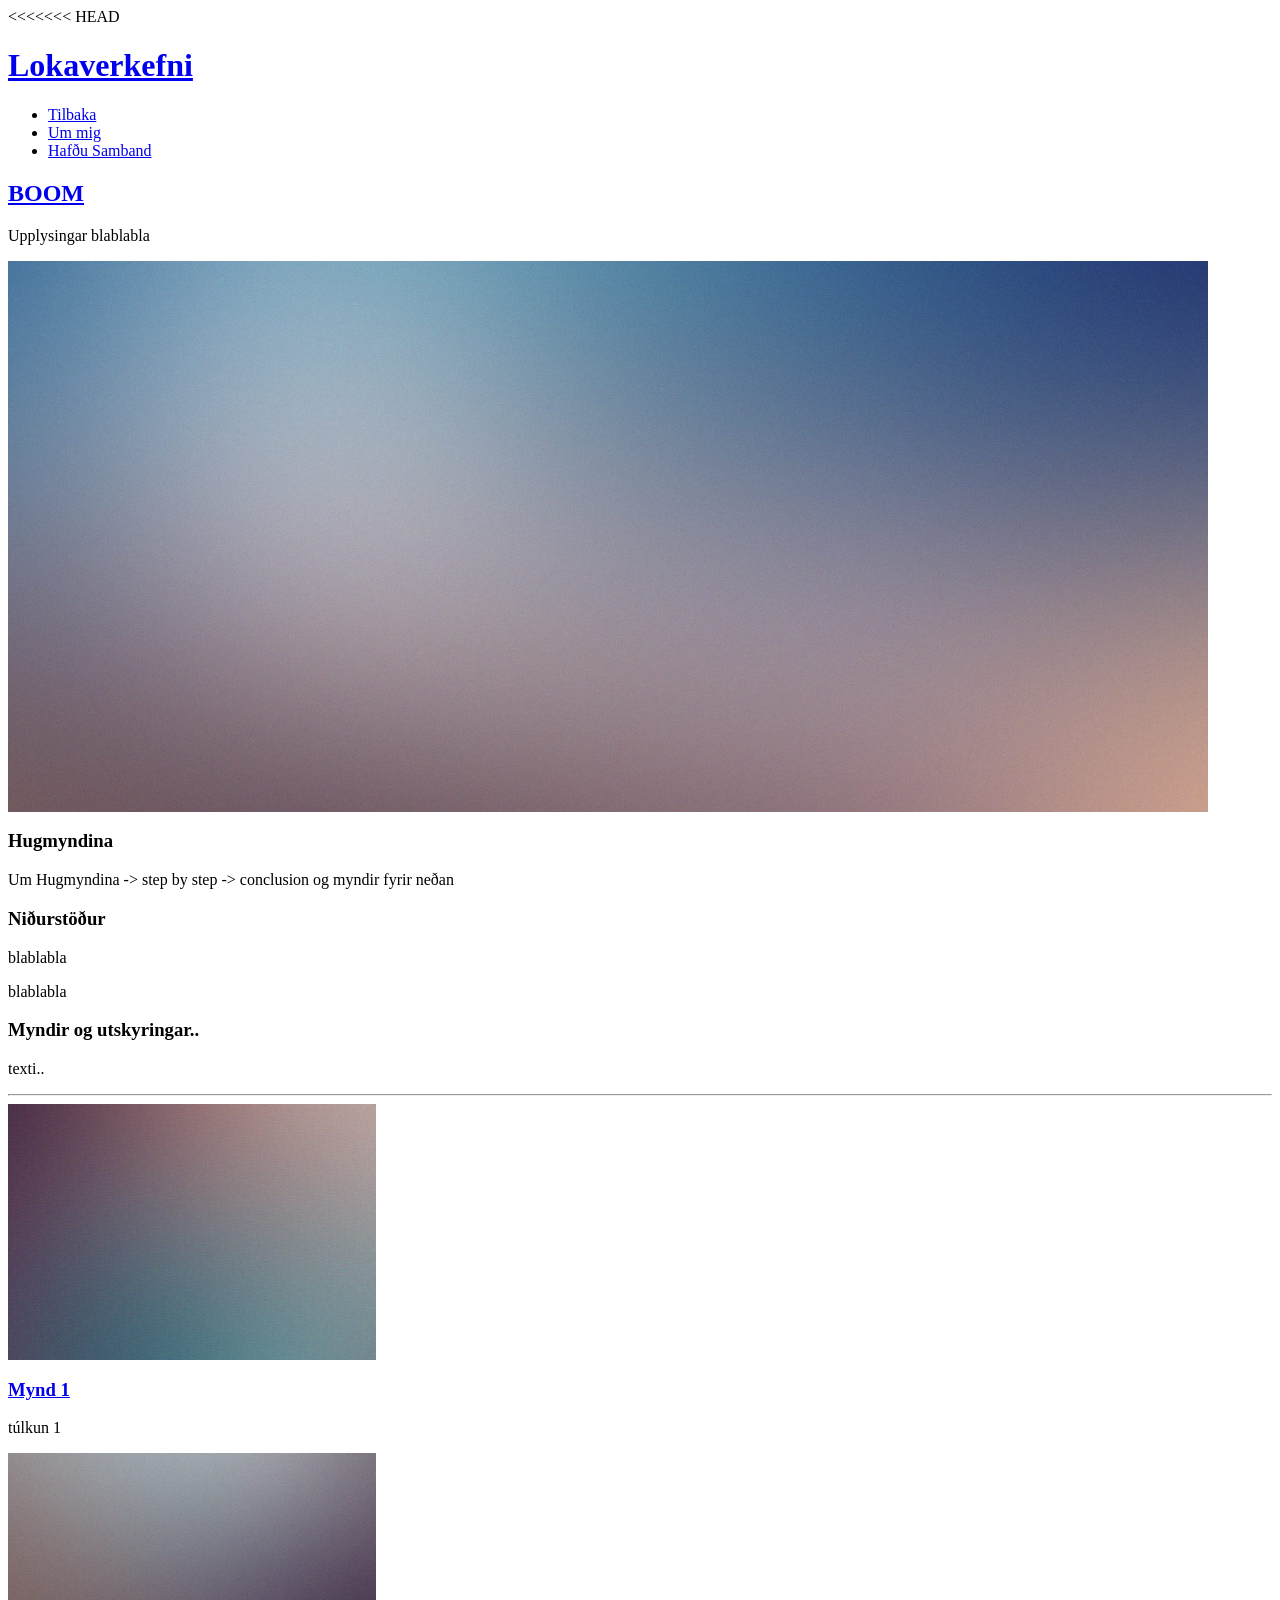
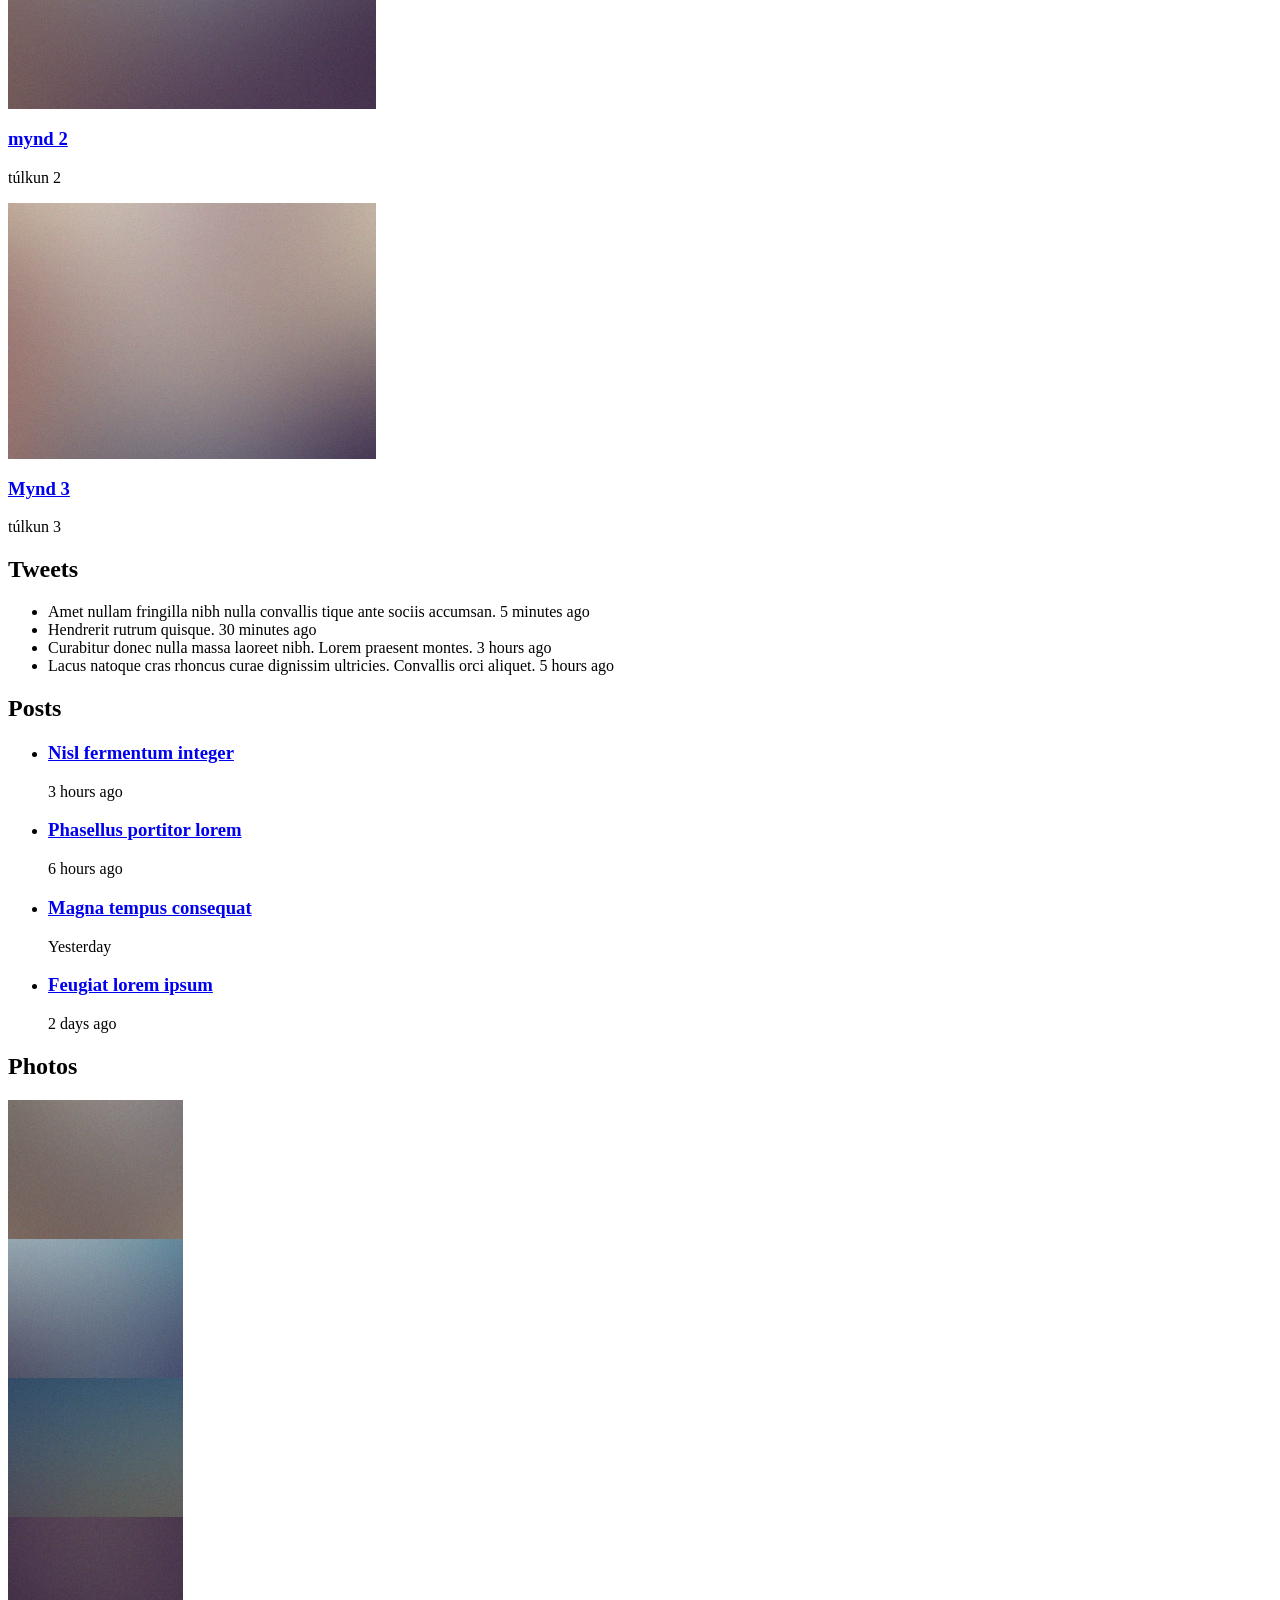
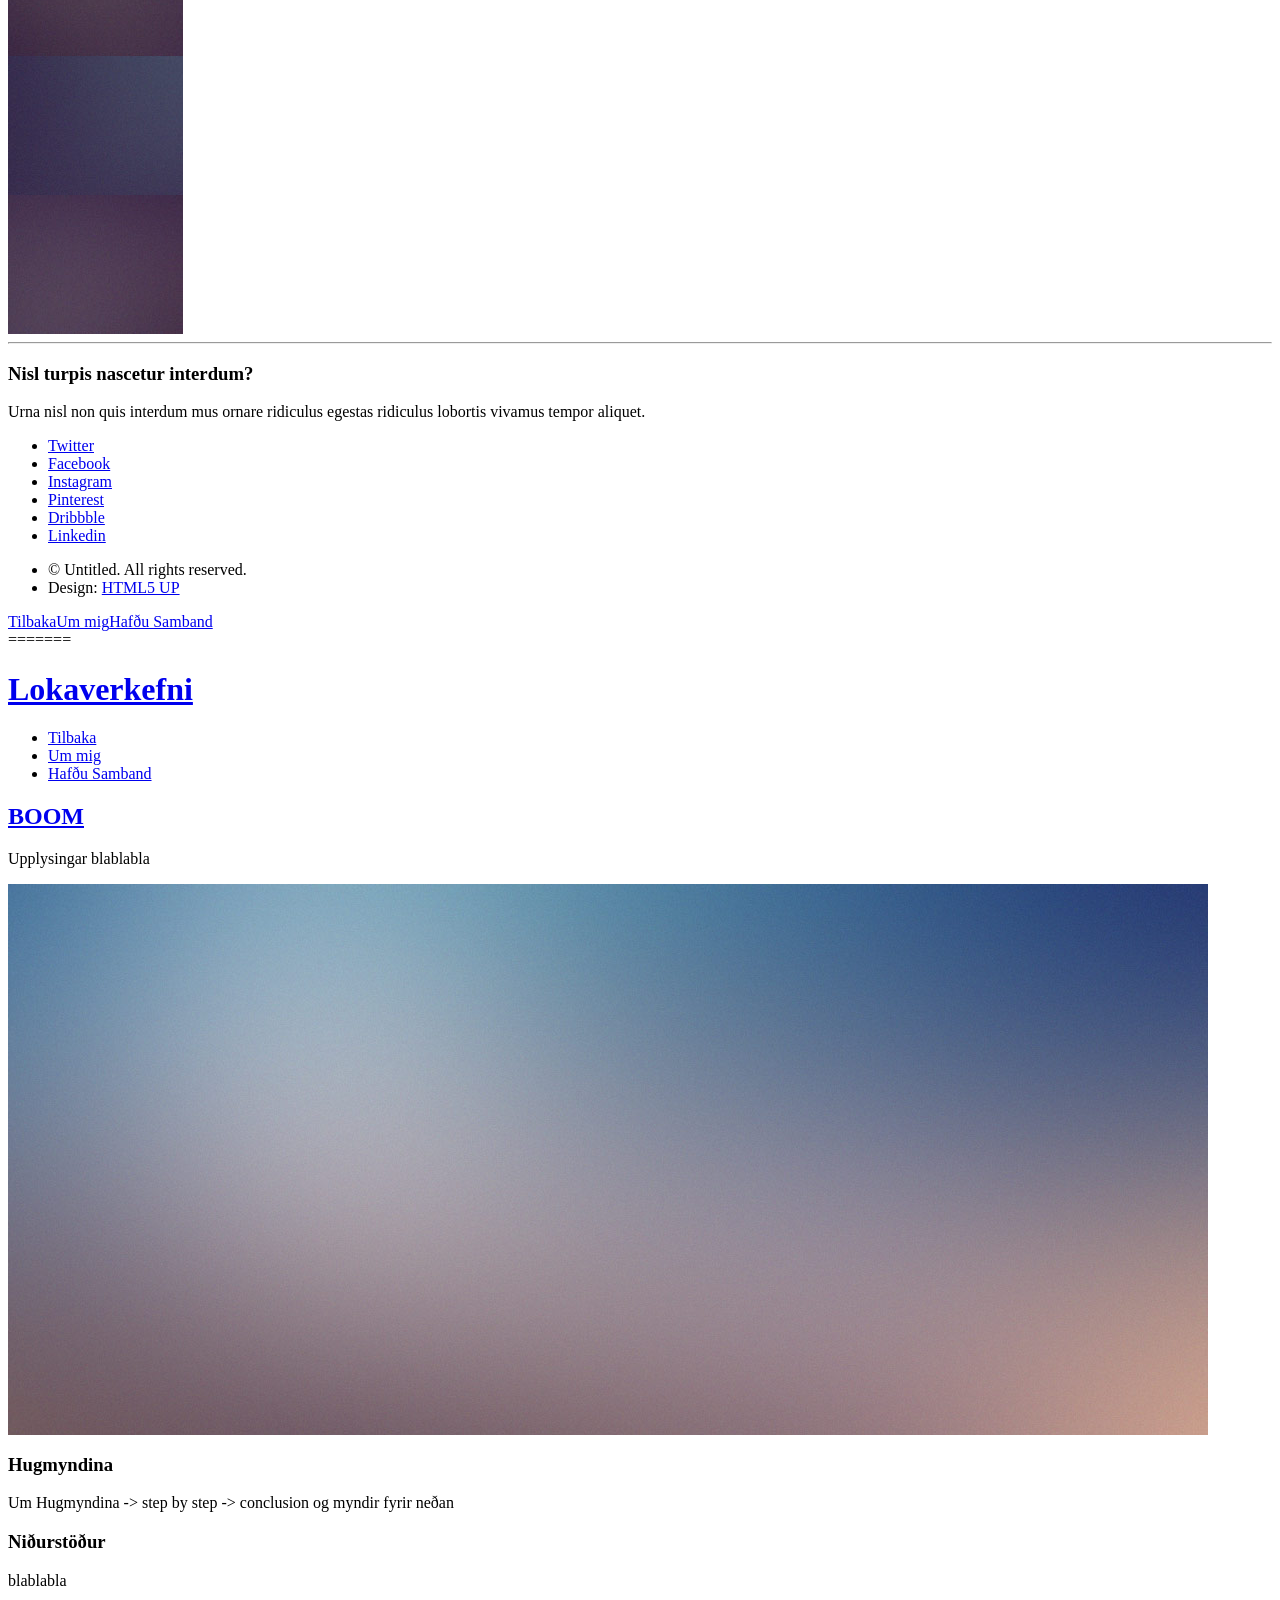
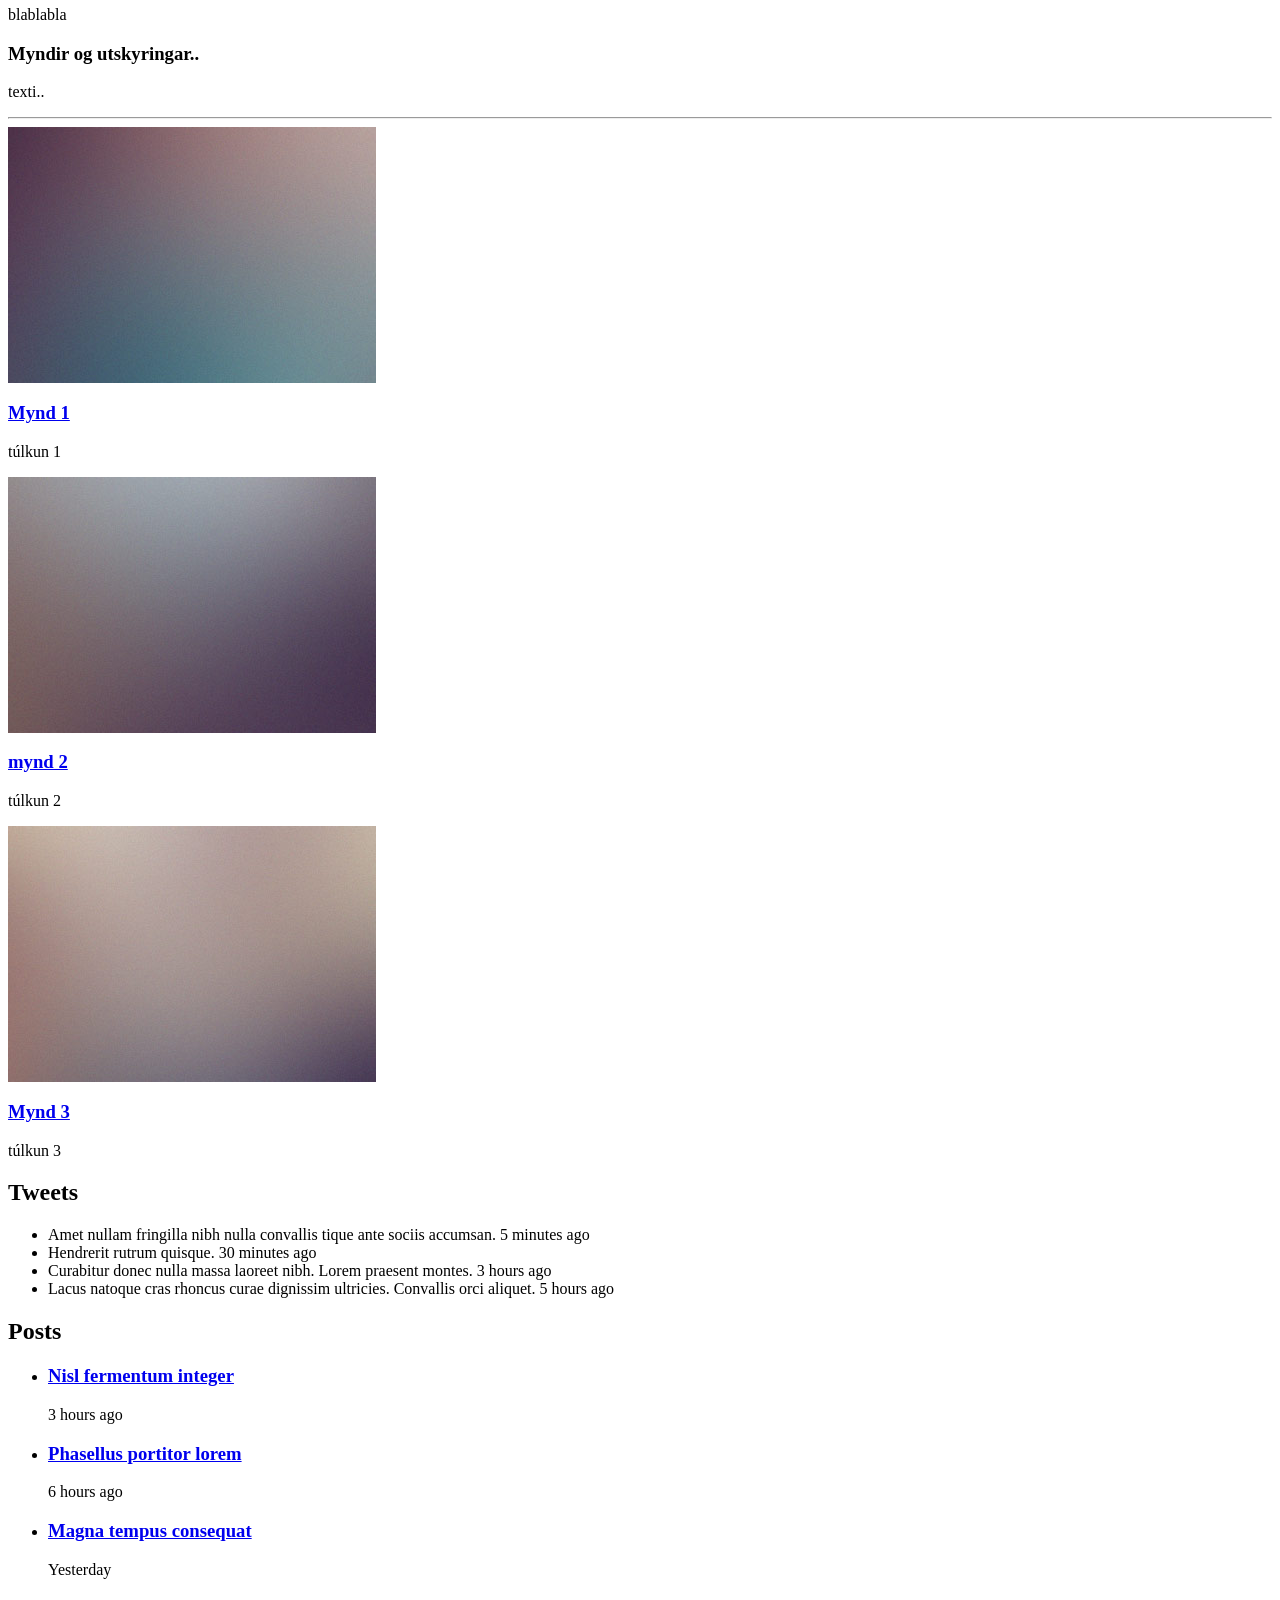
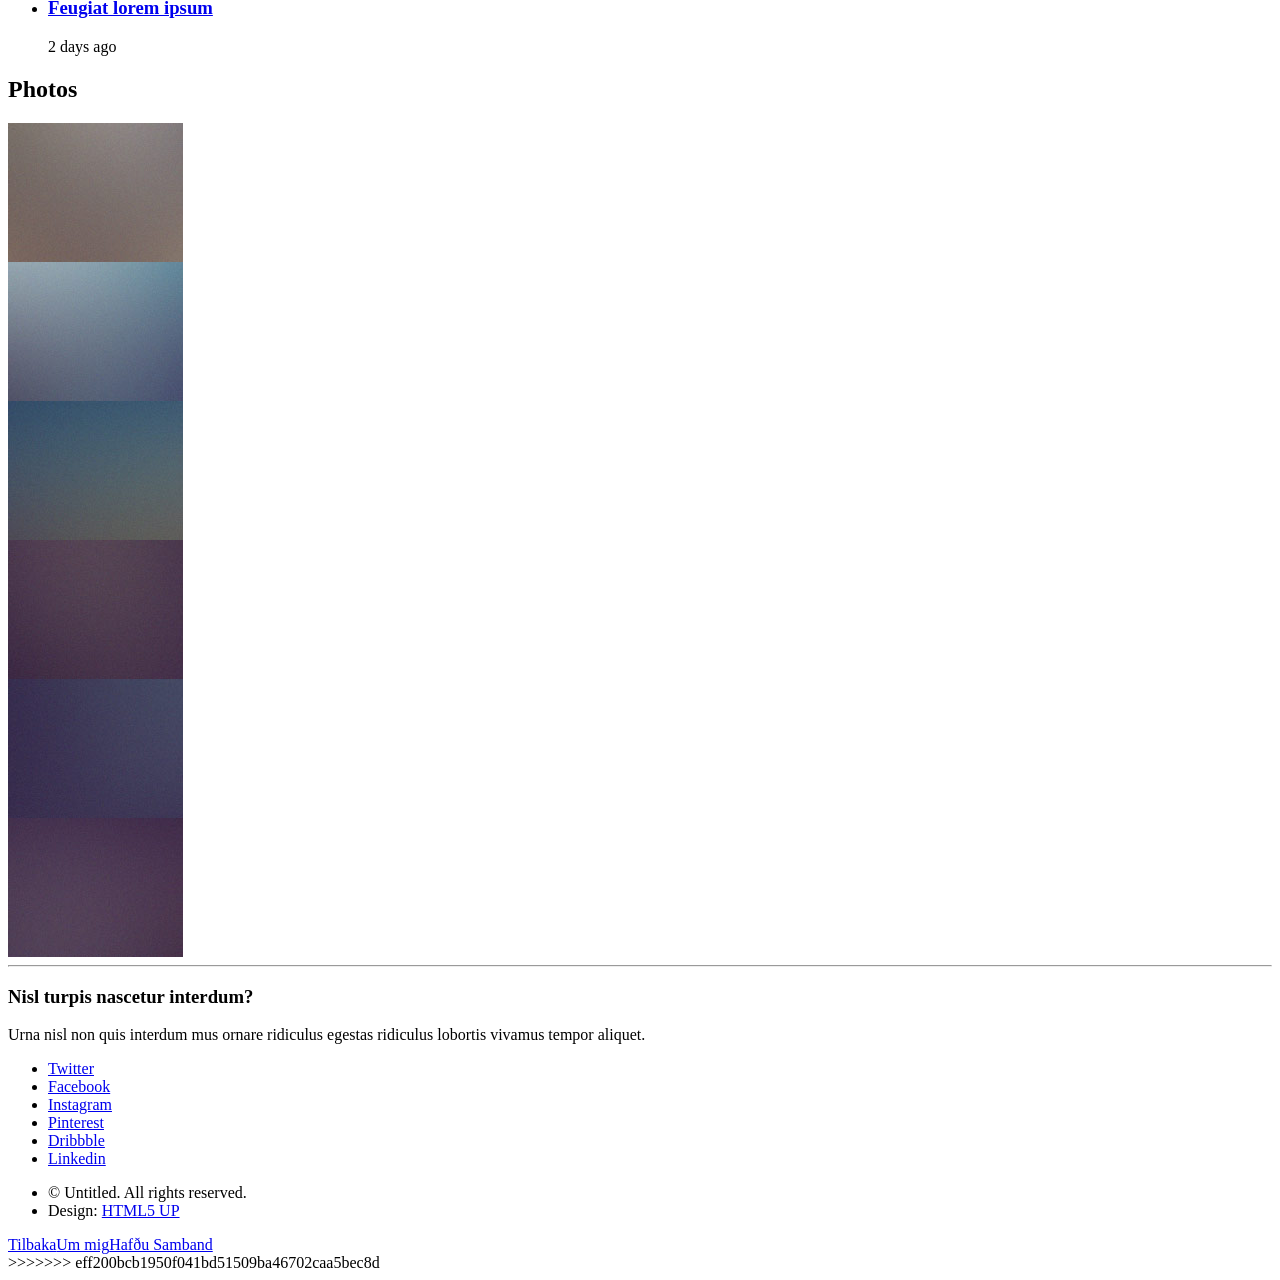
==== commit 8cc4b0a0: "first commit" ====
--- a/Lokaverkefni.html
+++ b/Lokaverkefni.html
@@ -1,3 +1,4 @@
+<<<<<<< HEAD
 <!DOCTYPE HTML>
 <!--
 	Helios by HTML5 UP
@@ -259,4 +260,267 @@
 			<script src="assets/js/main.js"></script>
 
 	</body>
+=======
+<!DOCTYPE HTML>
+<!--
+	Helios by HTML5 UP
+	html5up.net | @ajlkn
+	Free for personal and commercial use under the CCA 3.0 license (html5up.net/license)
+-->
+<html>
+	<head>
+		<title>No Sidebar - Helios by HTML5 UP</title>
+		<meta charset="utf-8" />
+		<meta name="viewport" content="width=device-width, initial-scale=1, user-scalable=no" />
+		<link rel="stylesheet" href="assets/css/main.css" />
+		<noscript><link rel="stylesheet" href="assets/css/noscript.css" /></noscript>
+	</head>
+	<body class="no-sidebar is-preload">
+		<div id="page-wrapper">
+
+			<!-- Header -->
+				<div id="header">
+
+					<!-- Inner -->
+						<div class="inner">
+							<header>
+								<h1><a href="index.html" id="logo">Lokaverkefni</a></h1>
+							</header>
+						</div>
+
+					<!-- Nav -->
+						<nav id="nav">
+							<ul>
+								<li><a href="index.html">Tilbaka</a></li>
+								<li><a href="left-sidebar.html">Um mig</a></li>
+								<li><a href="right-sidebar.html">Hafðu Samband</a></li>
+							</ul>
+						</nav>
+
+				</div>
+
+			<!-- Main -->
+				<div class="wrapper style1">
+
+					<div class="container">
+						<article id="main" class="special">
+							<header>
+								<h2><a href="#">BOOM</a></h2>
+								<p>
+									Upplysingar blablabla
+								</p>
+							</header>
+							<a href="#" class="image featured"><img src="images/pic06.jpg" alt="" /></a>
+								<h3>Hugmyndina</h3>
+							<p>
+								Um Hugmyndina -> step by step -> conclusion og myndir fyrir neðan
+							</p>
+							<section>
+								<header>
+									<h3>Niðurstöður</h3>
+								</header>
+								<p>
+									blablabla
+								</p>
+								<p>
+								blablabla
+								</p>
+							</section>
+							<section>
+								<header>
+									<h3>Myndir og utskyringar..</h3>
+								</header>
+								<p>
+									texti..
+								</p>
+							</section>
+						</article>
+						<hr />
+						<div class="row">
+							<article class="col-4 col-12-mobile special">
+								<a href="#" class="image featured"><img src="images/pic07.jpg" alt="" /></a>
+								<header>
+									<h3><a href="#">Mynd 1</a></h3>
+								</header>
+								<p>
+								túlkun 1
+								</p>
+							</article>
+							<article class="col-4 col-12-mobile special">
+								<a href="#" class="image featured"><img src="images/pic08.jpg" alt="" /></a>
+								<header>
+									<h3><a href="#">mynd 2</a></h3>
+								</header>
+								<p>
+								túlkun 2
+								</p>
+							</article>
+							<article class="col-4 col-12-mobile special">
+								<a href="#" class="image featured"><img src="images/pic09.jpg" alt="" /></a>
+								<header>
+									<h3><a href="#">Mynd 3</a></h3>
+								</header>
+								<p>
+								túlkun 3
+								</p>
+							</article>
+						</div>
+					</div>
+
+				</div>
+
+			<!-- Footer -->
+				<div id="footer">
+					<div class="container">
+						<div class="row">
+
+							<!-- Tweets -->
+								<section class="col-4 col-12-mobile">
+									<header>
+										<h2 class="icon brands fa-twitter circled"><span class="label">Tweets</span></h2>
+									</header>
+									<ul class="divided">
+										<li>
+											<article class="tweet">
+												Amet nullam fringilla nibh nulla convallis tique ante sociis accumsan.
+												<span class="timestamp">5 minutes ago</span>
+											</article>
+										</li>
+										<li>
+											<article class="tweet">
+												Hendrerit rutrum quisque.
+												<span class="timestamp">30 minutes ago</span>
+											</article>
+										</li>
+										<li>
+											<article class="tweet">
+												Curabitur donec nulla massa laoreet nibh. Lorem praesent montes.
+												<span class="timestamp">3 hours ago</span>
+											</article>
+										</li>
+										<li>
+											<article class="tweet">
+												Lacus natoque cras rhoncus curae dignissim ultricies. Convallis orci aliquet.
+												<span class="timestamp">5 hours ago</span>
+											</article>
+										</li>
+									</ul>
+								</section>
+
+							<!-- Posts -->
+								<section class="col-4 col-12-mobile">
+									<header>
+										<h2 class="icon solid fa-file circled"><span class="label">Posts</span></h2>
+									</header>
+									<ul class="divided">
+										<li>
+											<article class="post stub">
+												<header>
+													<h3><a href="#">Nisl fermentum integer</a></h3>
+												</header>
+												<span class="timestamp">3 hours ago</span>
+											</article>
+										</li>
+										<li>
+											<article class="post stub">
+												<header>
+													<h3><a href="#">Phasellus portitor lorem</a></h3>
+												</header>
+												<span class="timestamp">6 hours ago</span>
+											</article>
+										</li>
+										<li>
+											<article class="post stub">
+												<header>
+													<h3><a href="#">Magna tempus consequat</a></h3>
+												</header>
+												<span class="timestamp">Yesterday</span>
+											</article>
+										</li>
+										<li>
+											<article class="post stub">
+												<header>
+													<h3><a href="#">Feugiat lorem ipsum</a></h3>
+												</header>
+												<span class="timestamp">2 days ago</span>
+											</article>
+										</li>
+									</ul>
+								</section>
+
+							<!-- Photos -->
+								<section class="col-4 col-12-mobile">
+									<header>
+										<h2 class="icon solid fa-camera circled"><span class="label">Photos</span></h2>
+									</header>
+									<div class="row gtr-25">
+										<div class="col-6">
+											<a href="#" class="image fit"><img src="images/pic10.jpg" alt="" /></a>
+										</div>
+										<div class="col-6">
+											<a href="#" class="image fit"><img src="images/pic11.jpg" alt="" /></a>
+										</div>
+										<div class="col-6">
+											<a href="#" class="image fit"><img src="images/pic12.jpg" alt="" /></a>
+										</div>
+										<div class="col-6">
+											<a href="#" class="image fit"><img src="images/pic13.jpg" alt="" /></a>
+										</div>
+										<div class="col-6">
+											<a href="#" class="image fit"><img src="images/pic14.jpg" alt="" /></a>
+										</div>
+										<div class="col-6">
+											<a href="#" class="image fit"><img src="images/pic15.jpg" alt="" /></a>
+										</div>
+									</div>
+								</section>
+
+						</div>
+						<hr />
+						<div class="row">
+							<div class="col-12">
+
+								<!-- Contact -->
+									<section class="contact">
+										<header>
+											<h3>Nisl turpis nascetur interdum?</h3>
+										</header>
+										<p>Urna nisl non quis interdum mus ornare ridiculus egestas ridiculus lobortis vivamus tempor aliquet.</p>
+										<ul class="icons">
+											<li><a href="#" class="icon brands fa-twitter"><span class="label">Twitter</span></a></li>
+											<li><a href="#" class="icon brands fa-facebook-f"><span class="label">Facebook</span></a></li>
+											<li><a href="#" class="icon brands fa-instagram"><span class="label">Instagram</span></a></li>
+											<li><a href="#" class="icon brands fa-pinterest"><span class="label">Pinterest</span></a></li>
+											<li><a href="#" class="icon brands fa-dribbble"><span class="label">Dribbble</span></a></li>
+											<li><a href="#" class="icon brands fa-linkedin-in"><span class="label">Linkedin</span></a></li>
+										</ul>
+									</section>
+
+								<!-- Copyright -->
+									<div class="copyright">
+										<ul class="menu">
+											<li>&copy; Untitled. All rights reserved.</li><li>Design: <a href="http://html5up.net">HTML5 UP</a></li>
+										</ul>
+									</div>
+
+							</div>
+
+						</div>
+					</div>
+				</div>
+
+		</div>
+
+		<!-- Scripts -->
+			<script src="assets/js/jquery.min.js"></script>
+			<script src="assets/js/jquery.dropotron.min.js"></script>
+			<script src="assets/js/jquery.scrolly.min.js"></script>
+			<script src="assets/js/jquery.scrollex.min.js"></script>
+			<script src="assets/js/browser.min.js"></script>
+			<script src="assets/js/breakpoints.min.js"></script>
+			<script src="assets/js/util.js"></script>
+			<script src="assets/js/main.js"></script>
+
+	</body>
+>>>>>>> eff200bcb1950f041bd51509ba46702caa5bec8d
 </html>
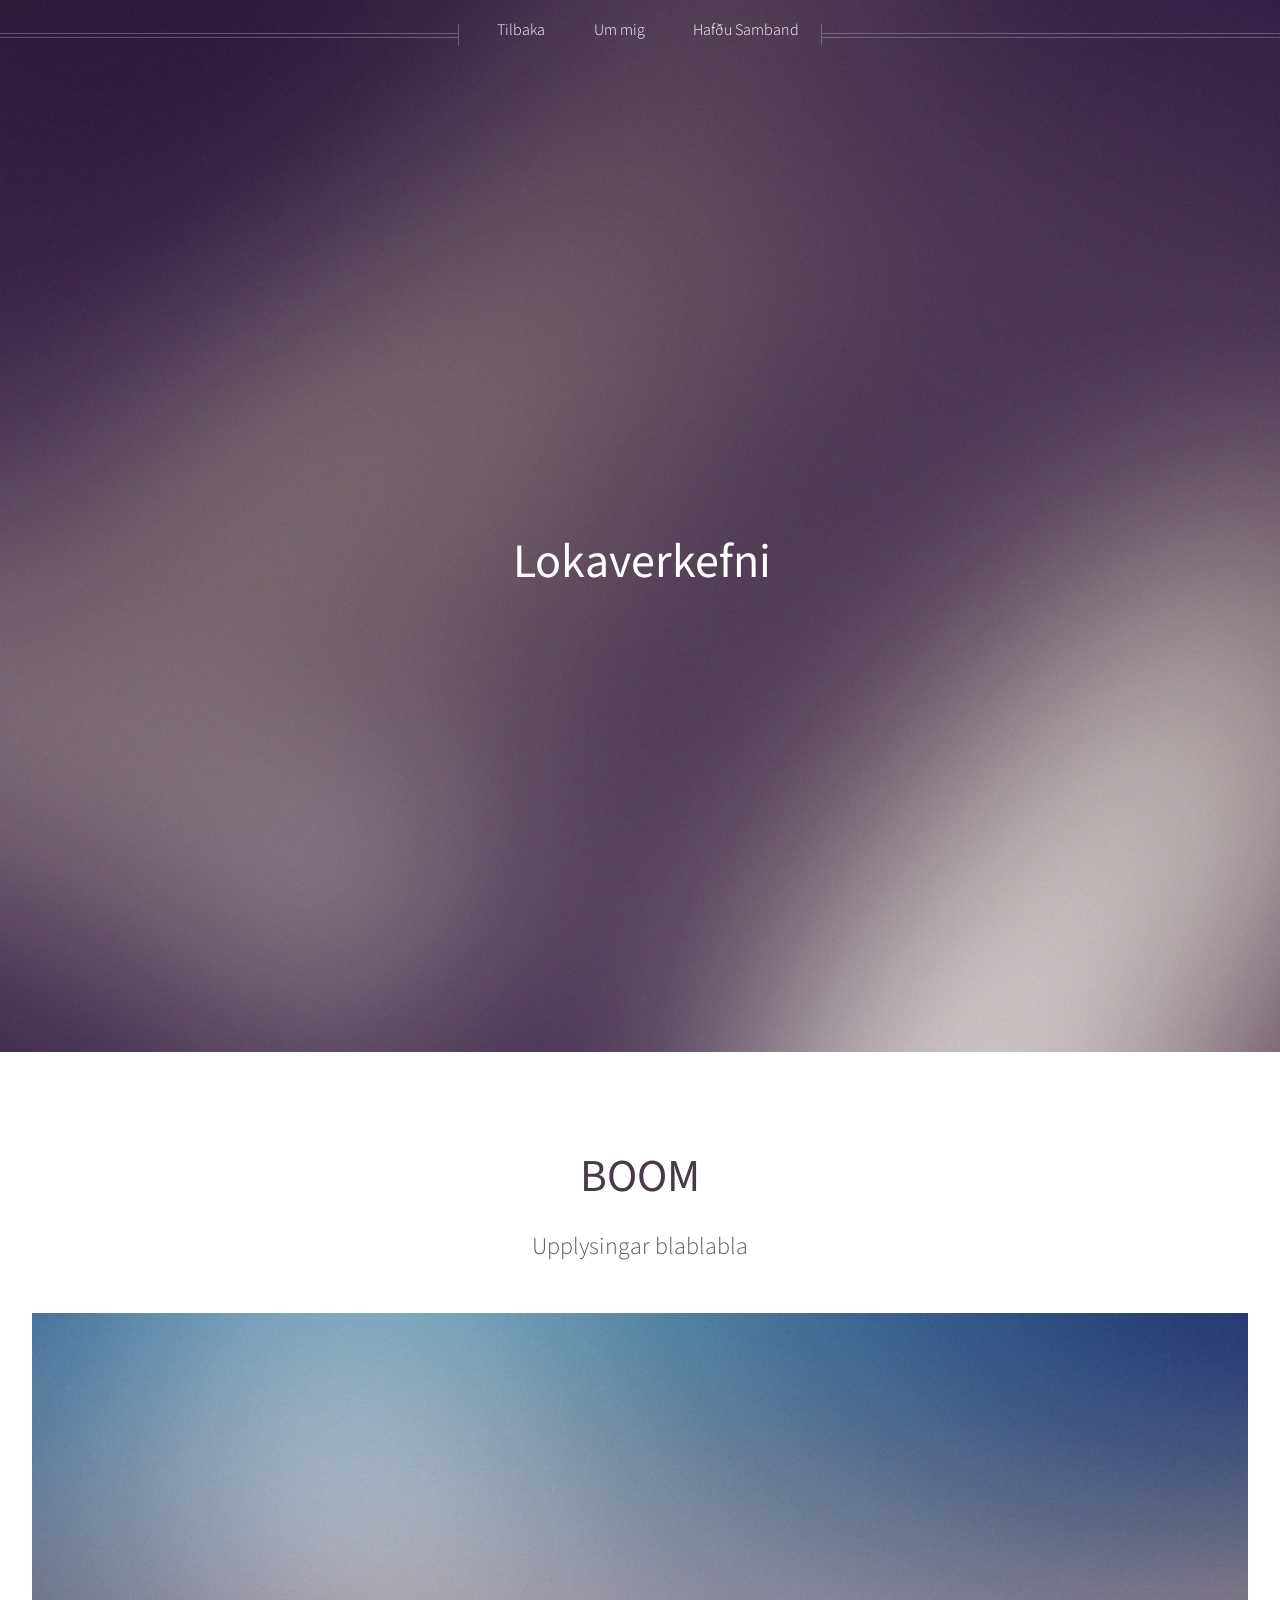
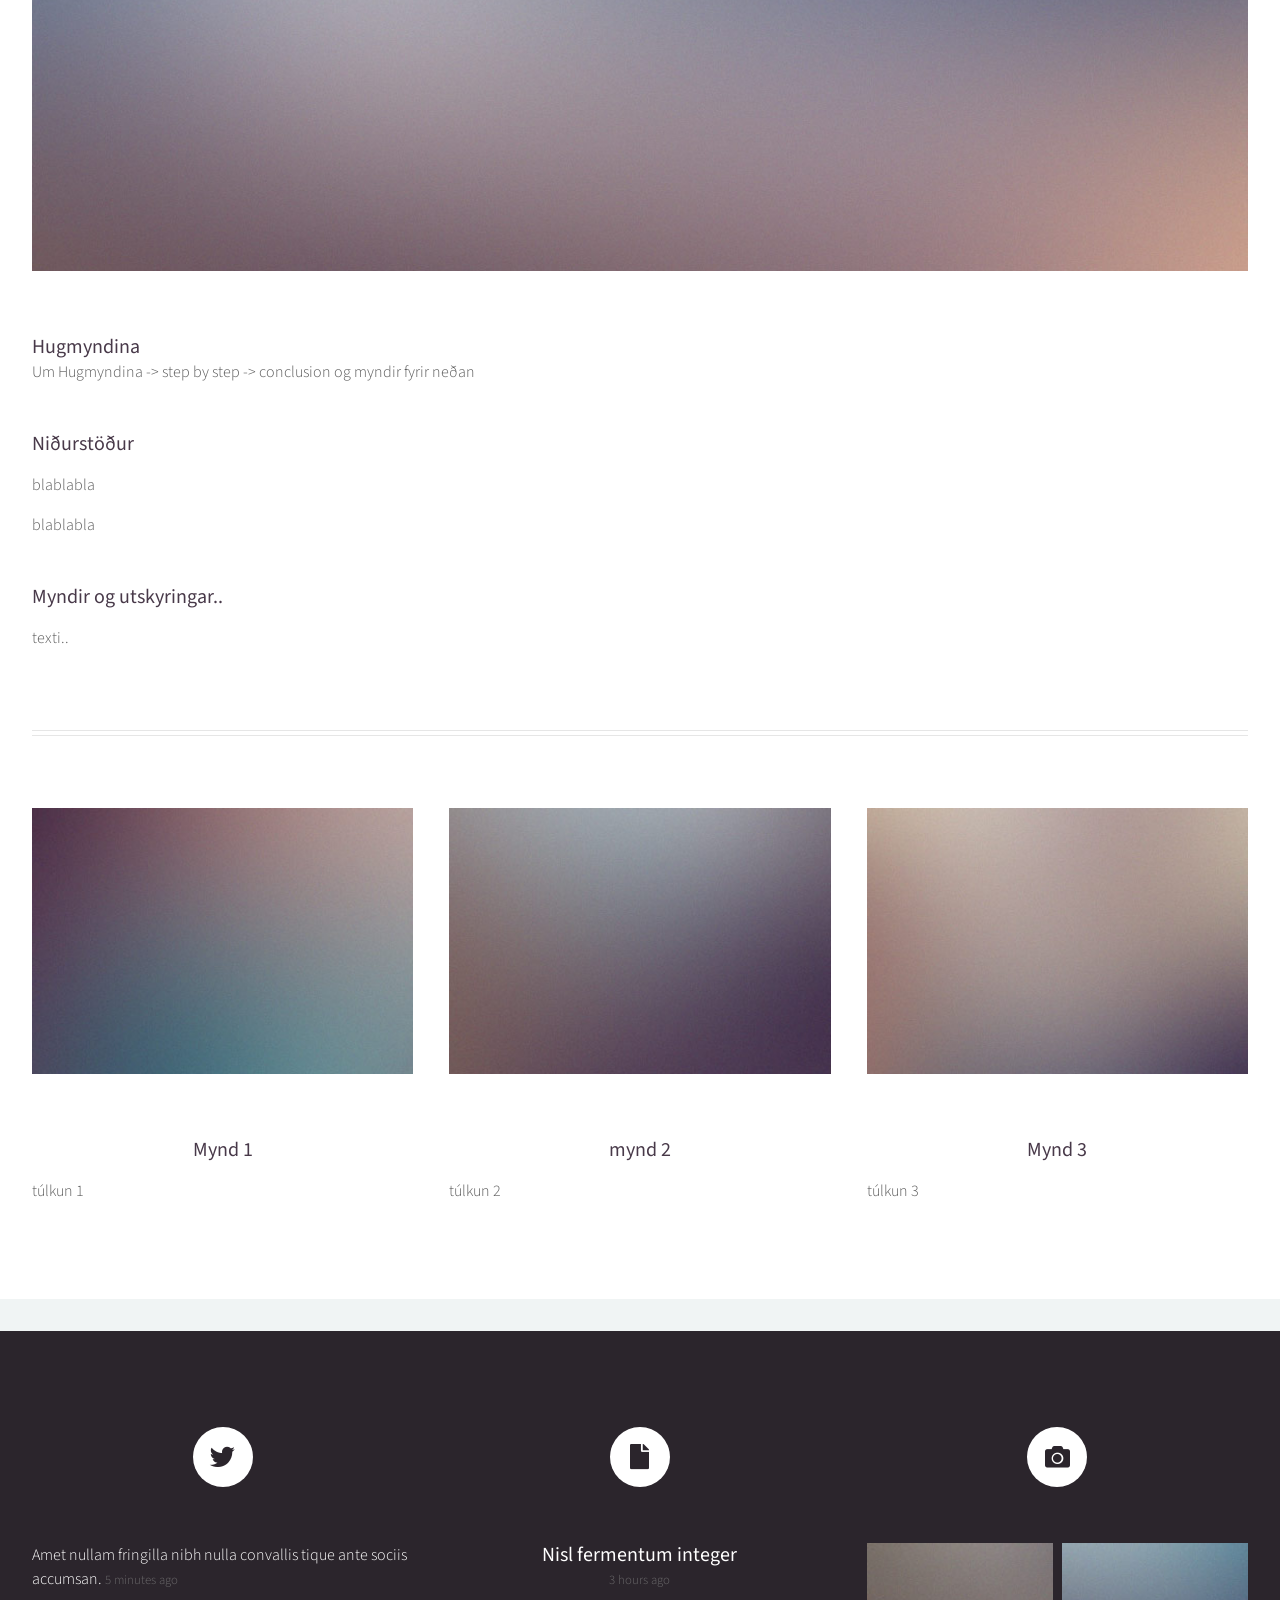
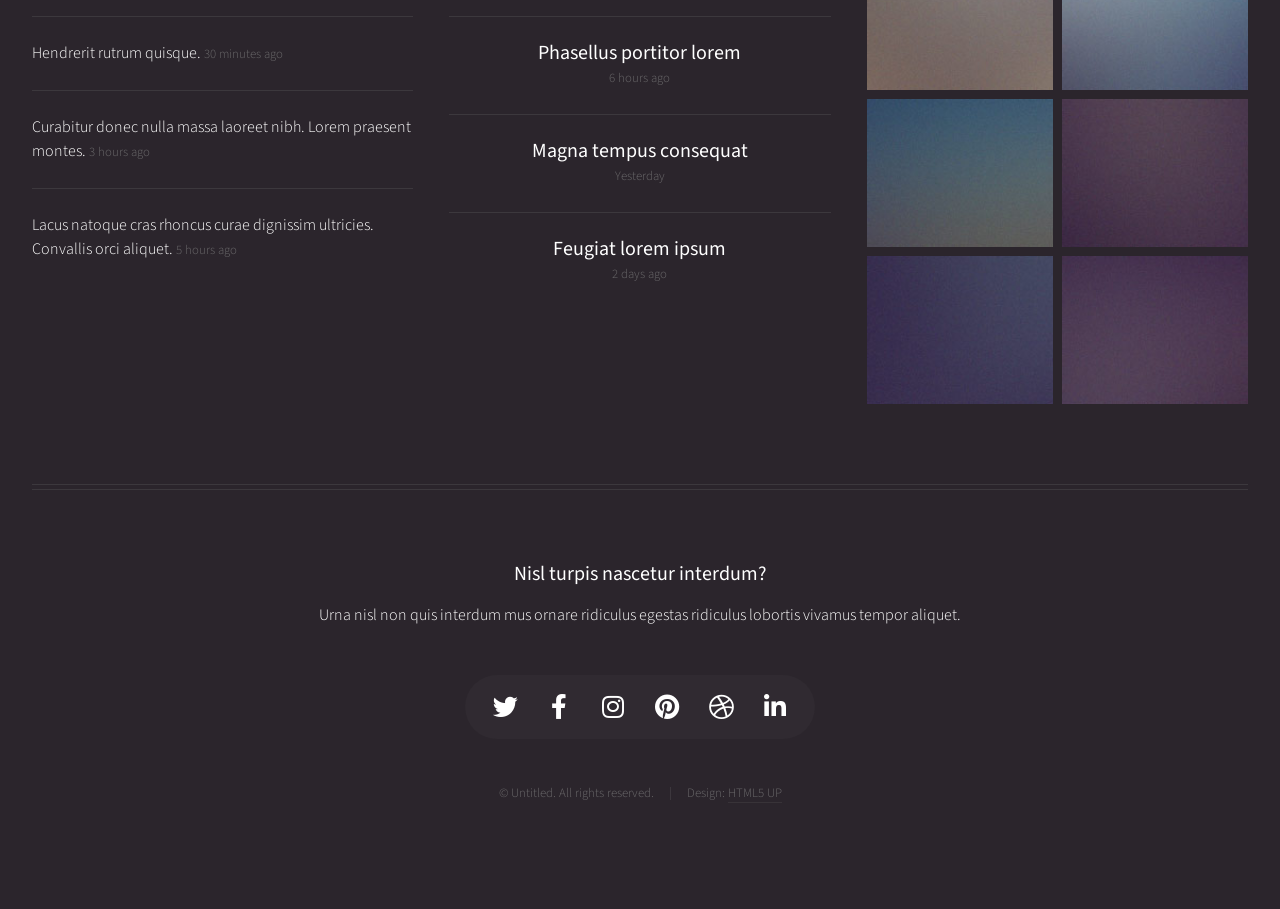
==== commit bcd888fc: "uppfærsla 2" ====
--- a/Lokaverkefni.html
+++ b/Lokaverkefni.html
@@ -1,5 +1,4 @@
-<<<<<<< HEAD
-<!DOCTYPE HTML>
+
 <!--
 	Helios by HTML5 UP
 	html5up.net | @ajlkn
@@ -260,267 +259,3 @@
 			<script src="assets/js/main.js"></script>
 
 	</body>
-=======
-<!DOCTYPE HTML>
-<!--
-	Helios by HTML5 UP
-	html5up.net | @ajlkn
-	Free for personal and commercial use under the CCA 3.0 license (html5up.net/license)
--->
-<html>
-	<head>
-		<title>No Sidebar - Helios by HTML5 UP</title>
-		<meta charset="utf-8" />
-		<meta name="viewport" content="width=device-width, initial-scale=1, user-scalable=no" />
-		<link rel="stylesheet" href="assets/css/main.css" />
-		<noscript><link rel="stylesheet" href="assets/css/noscript.css" /></noscript>
-	</head>
-	<body class="no-sidebar is-preload">
-		<div id="page-wrapper">
-
-			<!-- Header -->
-				<div id="header">
-
-					<!-- Inner -->
-						<div class="inner">
-							<header>
-								<h1><a href="index.html" id="logo">Lokaverkefni</a></h1>
-							</header>
-						</div>
-
-					<!-- Nav -->
-						<nav id="nav">
-							<ul>
-								<li><a href="index.html">Tilbaka</a></li>
-								<li><a href="left-sidebar.html">Um mig</a></li>
-								<li><a href="right-sidebar.html">Hafðu Samband</a></li>
-							</ul>
-						</nav>
-
-				</div>
-
-			<!-- Main -->
-				<div class="wrapper style1">
-
-					<div class="container">
-						<article id="main" class="special">
-							<header>
-								<h2><a href="#">BOOM</a></h2>
-								<p>
-									Upplysingar blablabla
-								</p>
-							</header>
-							<a href="#" class="image featured"><img src="images/pic06.jpg" alt="" /></a>
-								<h3>Hugmyndina</h3>
-							<p>
-								Um Hugmyndina -> step by step -> conclusion og myndir fyrir neðan
-							</p>
-							<section>
-								<header>
-									<h3>Niðurstöður</h3>
-								</header>
-								<p>
-									blablabla
-								</p>
-								<p>
-								blablabla
-								</p>
-							</section>
-							<section>
-								<header>
-									<h3>Myndir og utskyringar..</h3>
-								</header>
-								<p>
-									texti..
-								</p>
-							</section>
-						</article>
-						<hr />
-						<div class="row">
-							<article class="col-4 col-12-mobile special">
-								<a href="#" class="image featured"><img src="images/pic07.jpg" alt="" /></a>
-								<header>
-									<h3><a href="#">Mynd 1</a></h3>
-								</header>
-								<p>
-								túlkun 1
-								</p>
-							</article>
-							<article class="col-4 col-12-mobile special">
-								<a href="#" class="image featured"><img src="images/pic08.jpg" alt="" /></a>
-								<header>
-									<h3><a href="#">mynd 2</a></h3>
-								</header>
-								<p>
-								túlkun 2
-								</p>
-							</article>
-							<article class="col-4 col-12-mobile special">
-								<a href="#" class="image featured"><img src="images/pic09.jpg" alt="" /></a>
-								<header>
-									<h3><a href="#">Mynd 3</a></h3>
-								</header>
-								<p>
-								túlkun 3
-								</p>
-							</article>
-						</div>
-					</div>
-
-				</div>
-
-			<!-- Footer -->
-				<div id="footer">
-					<div class="container">
-						<div class="row">
-
-							<!-- Tweets -->
-								<section class="col-4 col-12-mobile">
-									<header>
-										<h2 class="icon brands fa-twitter circled"><span class="label">Tweets</span></h2>
-									</header>
-									<ul class="divided">
-										<li>
-											<article class="tweet">
-												Amet nullam fringilla nibh nulla convallis tique ante sociis accumsan.
-												<span class="timestamp">5 minutes ago</span>
-											</article>
-										</li>
-										<li>
-											<article class="tweet">
-												Hendrerit rutrum quisque.
-												<span class="timestamp">30 minutes ago</span>
-											</article>
-										</li>
-										<li>
-											<article class="tweet">
-												Curabitur donec nulla massa laoreet nibh. Lorem praesent montes.
-												<span class="timestamp">3 hours ago</span>
-											</article>
-										</li>
-										<li>
-											<article class="tweet">
-												Lacus natoque cras rhoncus curae dignissim ultricies. Convallis orci aliquet.
-												<span class="timestamp">5 hours ago</span>
-											</article>
-										</li>
-									</ul>
-								</section>
-
-							<!-- Posts -->
-								<section class="col-4 col-12-mobile">
-									<header>
-										<h2 class="icon solid fa-file circled"><span class="label">Posts</span></h2>
-									</header>
-									<ul class="divided">
-										<li>
-											<article class="post stub">
-												<header>
-													<h3><a href="#">Nisl fermentum integer</a></h3>
-												</header>
-												<span class="timestamp">3 hours ago</span>
-											</article>
-										</li>
-										<li>
-											<article class="post stub">
-												<header>
-													<h3><a href="#">Phasellus portitor lorem</a></h3>
-												</header>
-												<span class="timestamp">6 hours ago</span>
-											</article>
-										</li>
-										<li>
-											<article class="post stub">
-												<header>
-													<h3><a href="#">Magna tempus consequat</a></h3>
-												</header>
-												<span class="timestamp">Yesterday</span>
-											</article>
-										</li>
-										<li>
-											<article class="post stub">
-												<header>
-													<h3><a href="#">Feugiat lorem ipsum</a></h3>
-												</header>
-												<span class="timestamp">2 days ago</span>
-											</article>
-										</li>
-									</ul>
-								</section>
-
-							<!-- Photos -->
-								<section class="col-4 col-12-mobile">
-									<header>
-										<h2 class="icon solid fa-camera circled"><span class="label">Photos</span></h2>
-									</header>
-									<div class="row gtr-25">
-										<div class="col-6">
-											<a href="#" class="image fit"><img src="images/pic10.jpg" alt="" /></a>
-										</div>
-										<div class="col-6">
-											<a href="#" class="image fit"><img src="images/pic11.jpg" alt="" /></a>
-										</div>
-										<div class="col-6">
-											<a href="#" class="image fit"><img src="images/pic12.jpg" alt="" /></a>
-										</div>
-										<div class="col-6">
-											<a href="#" class="image fit"><img src="images/pic13.jpg" alt="" /></a>
-										</div>
-										<div class="col-6">
-											<a href="#" class="image fit"><img src="images/pic14.jpg" alt="" /></a>
-										</div>
-										<div class="col-6">
-											<a href="#" class="image fit"><img src="images/pic15.jpg" alt="" /></a>
-										</div>
-									</div>
-								</section>
-
-						</div>
-						<hr />
-						<div class="row">
-							<div class="col-12">
-
-								<!-- Contact -->
-									<section class="contact">
-										<header>
-											<h3>Nisl turpis nascetur interdum?</h3>
-										</header>
-										<p>Urna nisl non quis interdum mus ornare ridiculus egestas ridiculus lobortis vivamus tempor aliquet.</p>
-										<ul class="icons">
-											<li><a href="#" class="icon brands fa-twitter"><span class="label">Twitter</span></a></li>
-											<li><a href="#" class="icon brands fa-facebook-f"><span class="label">Facebook</span></a></li>
-											<li><a href="#" class="icon brands fa-instagram"><span class="label">Instagram</span></a></li>
-											<li><a href="#" class="icon brands fa-pinterest"><span class="label">Pinterest</span></a></li>
-											<li><a href="#" class="icon brands fa-dribbble"><span class="label">Dribbble</span></a></li>
-											<li><a href="#" class="icon brands fa-linkedin-in"><span class="label">Linkedin</span></a></li>
-										</ul>
-									</section>
-
-								<!-- Copyright -->
-									<div class="copyright">
-										<ul class="menu">
-											<li>&copy; Untitled. All rights reserved.</li><li>Design: <a href="http://html5up.net">HTML5 UP</a></li>
-										</ul>
-									</div>
-
-							</div>
-
-						</div>
-					</div>
-				</div>
-
-		</div>
-
-		<!-- Scripts -->
-			<script src="assets/js/jquery.min.js"></script>
-			<script src="assets/js/jquery.dropotron.min.js"></script>
-			<script src="assets/js/jquery.scrolly.min.js"></script>
-			<script src="assets/js/jquery.scrollex.min.js"></script>
-			<script src="assets/js/browser.min.js"></script>
-			<script src="assets/js/breakpoints.min.js"></script>
-			<script src="assets/js/util.js"></script>
-			<script src="assets/js/main.js"></script>
-
-	</body>
->>>>>>> eff200bcb1950f041bd51509ba46702caa5bec8d
-</html>
--- a/assets/css/main.css
+++ b/assets/css/main.css
@@ -3135,4 +3135,31 @@
 						margin-bottom: 2em;
 					}
 
-	}+	}
+	/* fyrir skjaskot og myndir */
+.screenshot{
+  width: 100%;
+  height: auto;
+  display: block;
+  margin: 1rem auto;
+}
+
+.screenshot.medium { max-width: 600px; }
+.screenshot.small  { max-width: 350px; }
+
+/* ===== Code block style ===== */
+.code-block{
+  background: #f5f5f5;
+  border-radius: 10px;
+  padding: 1rem 1.25rem;
+  overflow-x: auto;       /* ef línur eru langar */
+  margin: 1rem 0;
+  line-height: 1.6;
+  font-size: 0.95rem;
+}
+
+.code-block code{
+  font-family: ui-monospace, SFMono-Regular, Menlo, Monaco, Consolas, "Liberation Mono", "Courier New", monospace;
+  white-space: pre;       /* tryggir að formatting haldist */
+  color: #111;
+}
